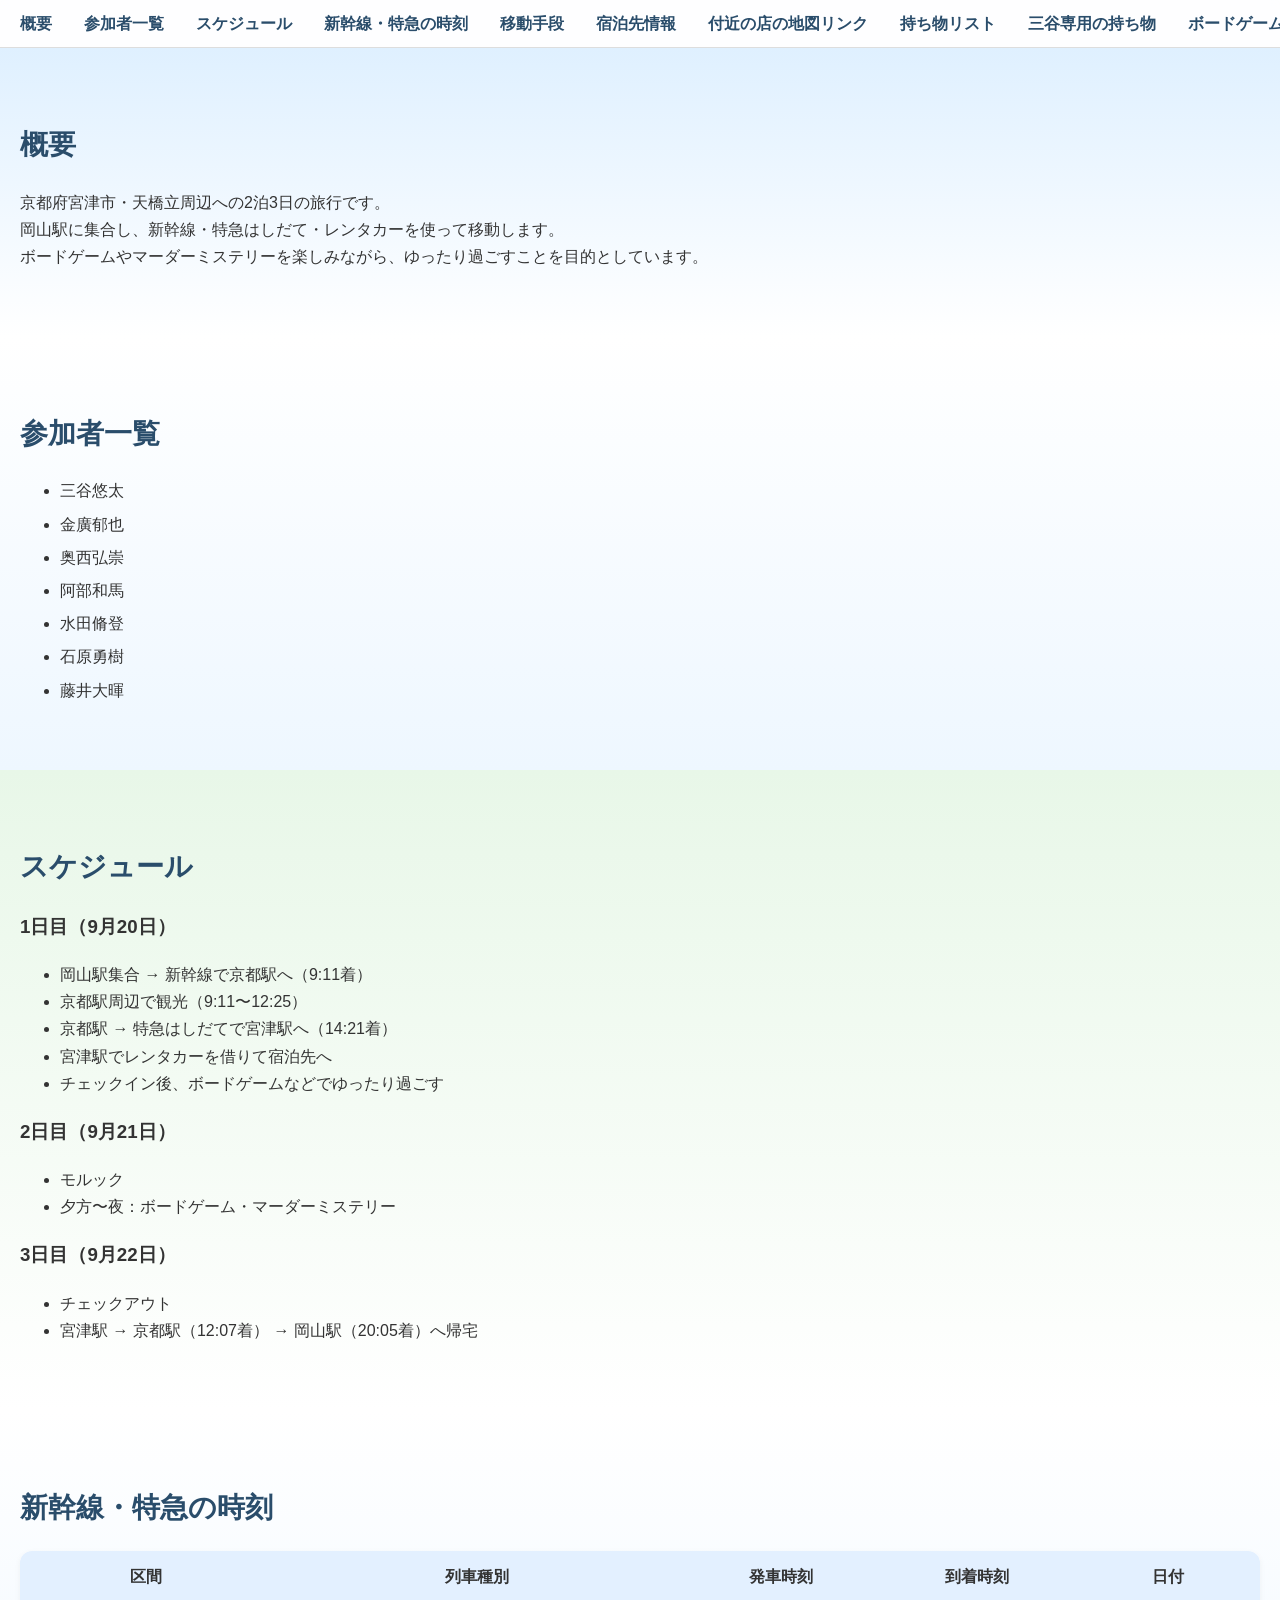
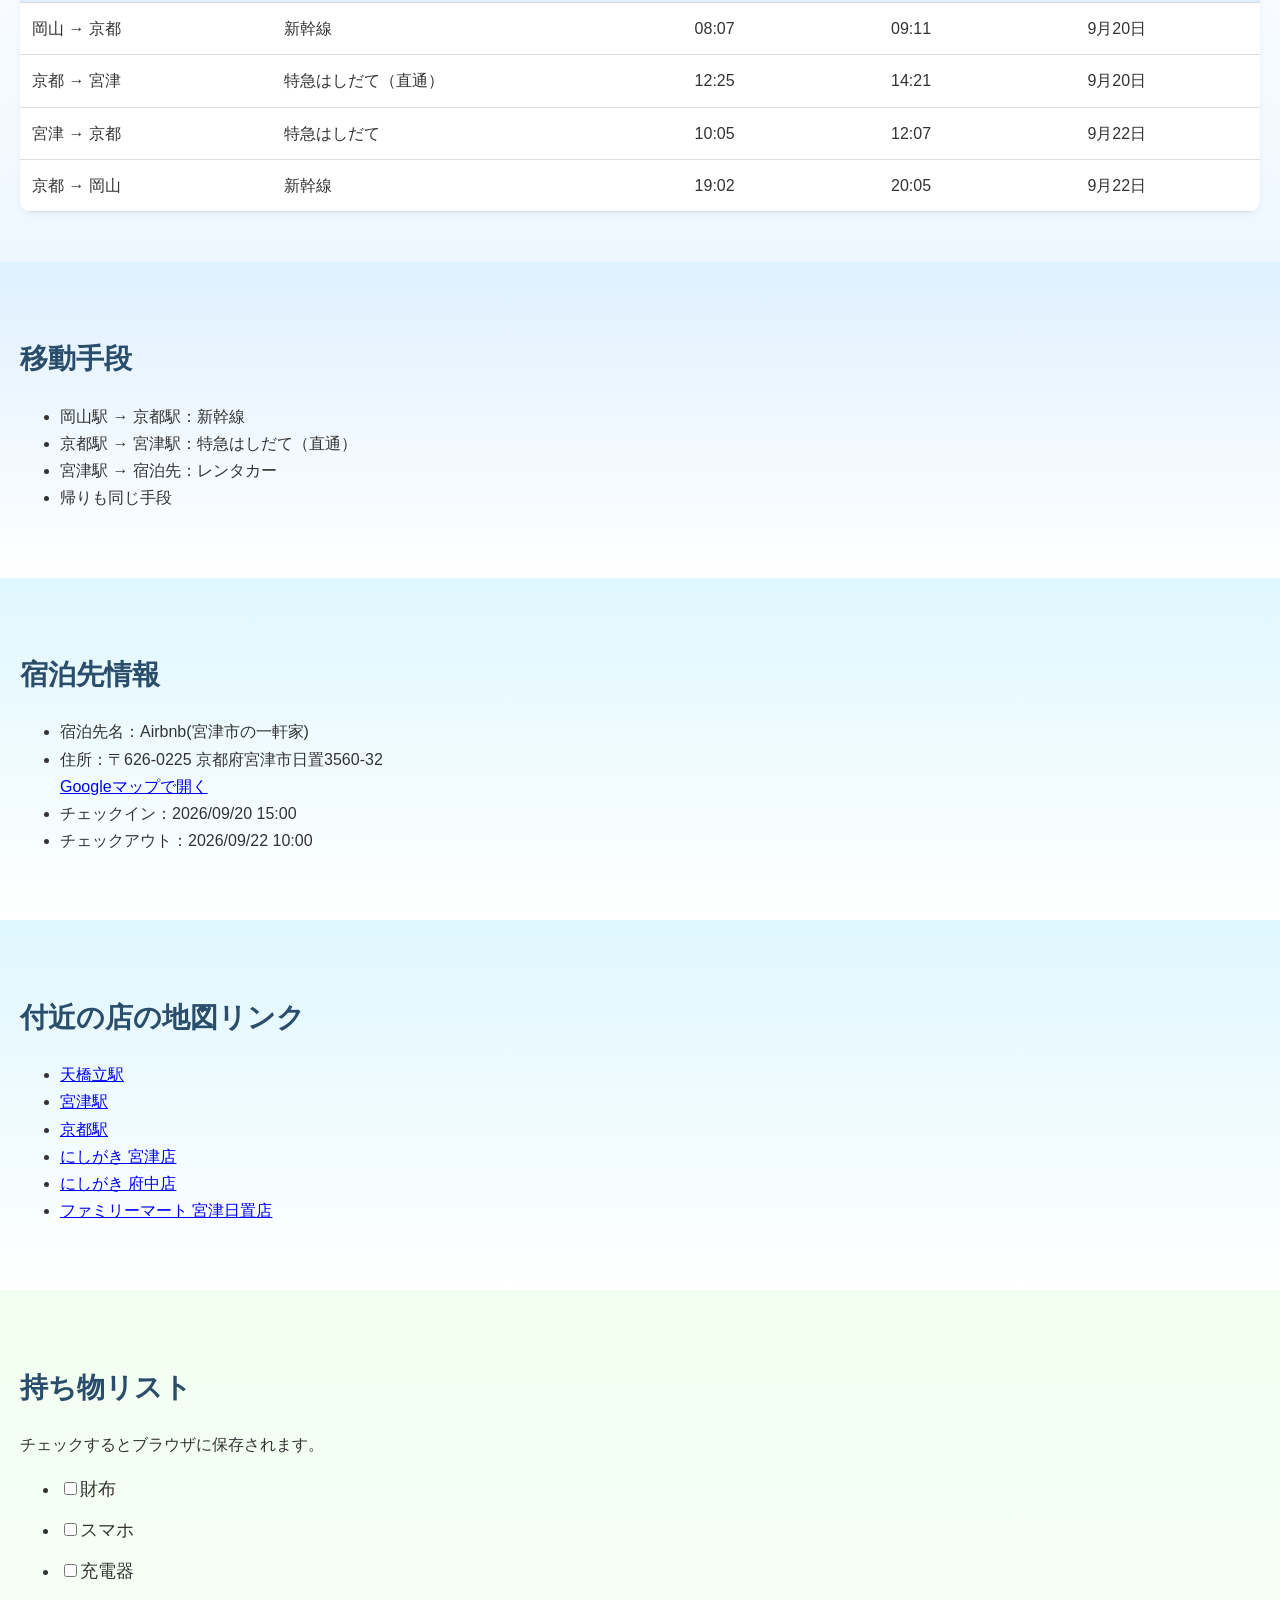
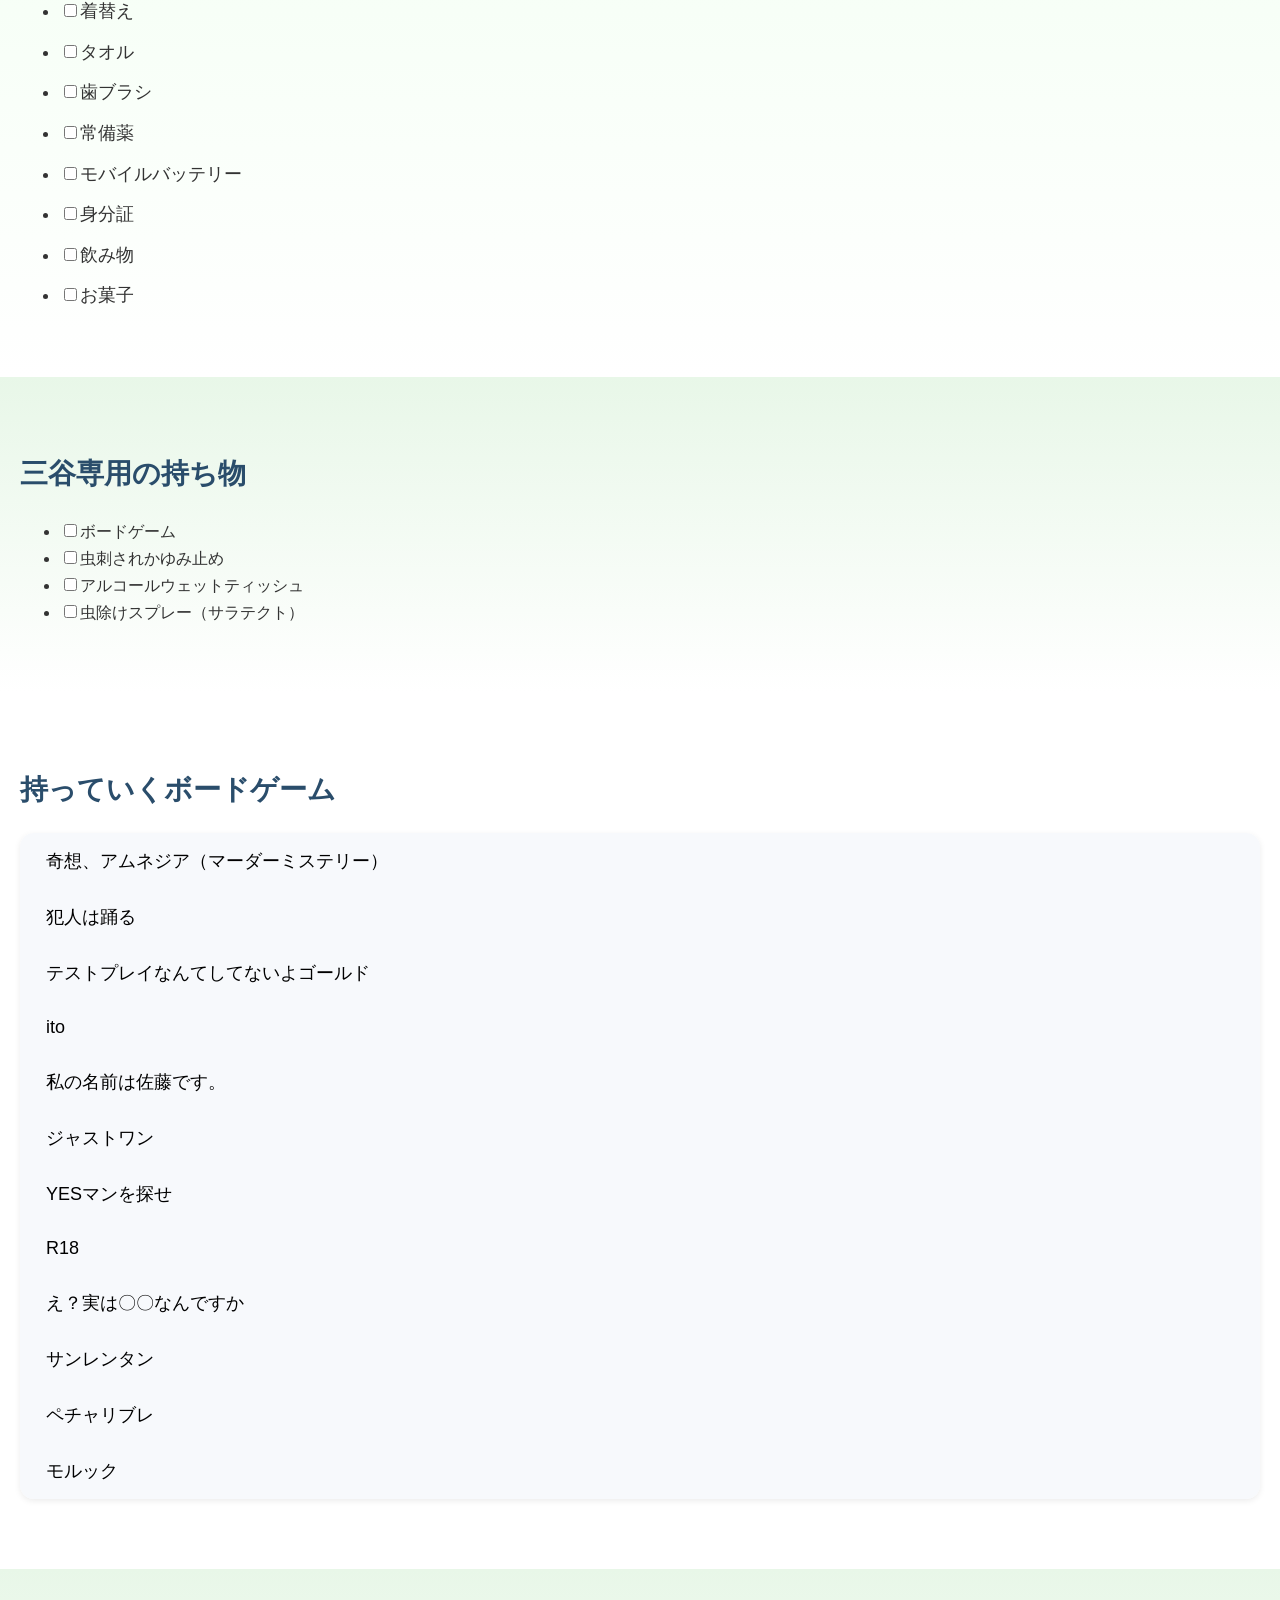
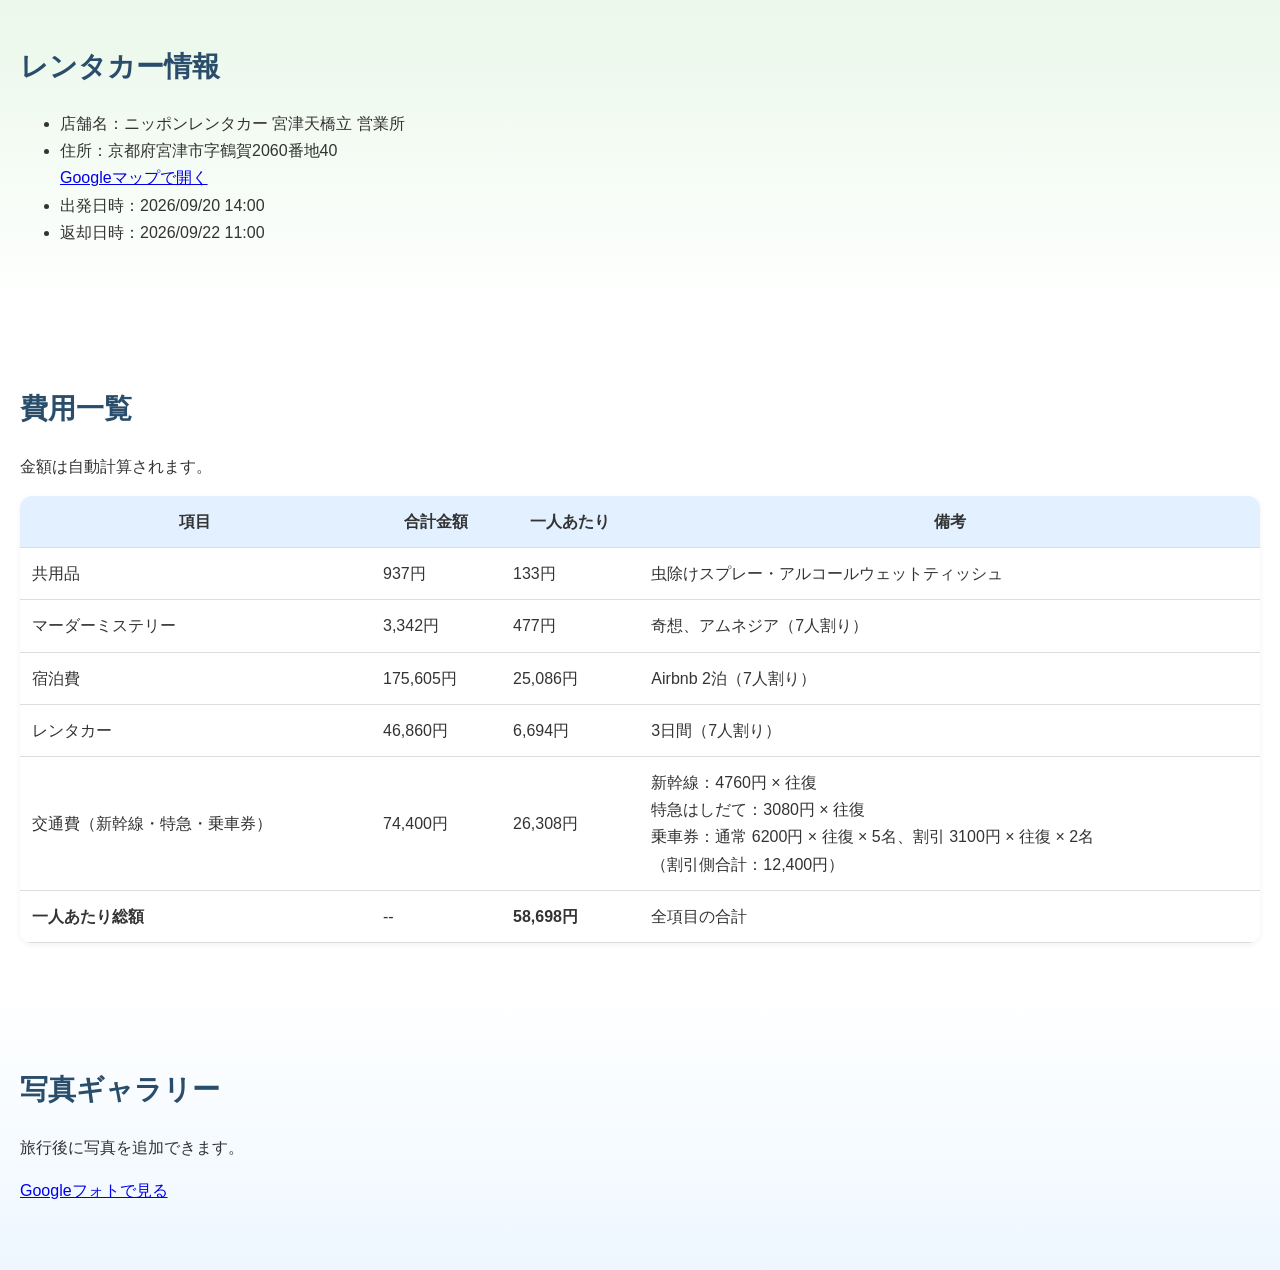
==== site/index.html @ 603a01b6 "更新" ====
<!DOCTYPE html>
<html lang="ja">
<head>
  <meta charset="UTF-8" />
  <meta name="viewport" content="width=device-width, initial-scale=1.0" />
  <title>宮津旅行しおり（2026）</title>
  <link rel="stylesheet" href="style.css" />
</head>

<body>

<!-- ============================
     0. 目次（ナビ）
============================ -->
<nav class="main-nav">
  <ul>
    <li><a href="#overview">概要</a></li>
    <li><a href="#members">参加者一覧</a></li>
    <li><a href="#schedule">スケジュール</a></li>
    <li><a href="#timetable">新幹線・特急の時刻</a></li>
    <li><a href="#transport">移動手段</a></li>
    <li><a href="#stay">宿泊先情報</a></li>
    <li><a href="#maps">付近の店の地図リンク</a></li>
    <li><a href="#packing">持ち物リスト</a></li>
    <li><a href="#mitani-items">三谷専用の持ち物</a></li>
    <li><a href="#games">ボードゲーム一覧</a></li>
    <li><a href="#rentalcar">レンタカー情報</a></li>
    <li><a href="#costs">費用一覧</a></li>
    <li><a href="#gallery">写真ギャラリー</a></li>
  </ul>
</nav>

<!-- ============================
     1. 概要
============================ -->
<section id="overview" class="section section-sky">
  <h2>概要</h2>
  <p>
    京都府宮津市・天橋立周辺への2泊3日の旅行です。<br>
    岡山駅に集合し、新幹線・特急はしだて・レンタカーを使って移動します。<br>
    ボードゲームやマーダーミステリーを楽しみながら、ゆったり過ごすことを目的としています。
  </p>
</section>

<!-- ============================
     2. 参加者一覧
============================ -->
<section id="members" class="section section-clouds">
  <h2>参加者一覧</h2>
  <ul class="members-list">
    <li>三谷悠太</li>
    <li>金廣郁也</li>
    <li>奥西弘崇</li>
    <li>阿部和馬</li>
    <li>水田脩登</li>
    <li>石原勇樹</li>
    <li>藤井大暉</li>
  </ul>
</section>

<!-- ============================
     3. スケジュール
============================ -->
<section id="schedule" class="section section-forest">
  <h2>スケジュール</h2>

  <h3>1日目（9月20日）</h3>
  <ul>
    <li>岡山駅集合 → 新幹線で京都駅へ（9:11着）</li>
    <li>京都駅周辺で観光（9:11〜12:25）</li>
    <li>京都駅 → 特急はしだてで宮津駅へ（14:21着）</li>
    <li>宮津駅でレンタカーを借りて宿泊先へ</li>
    <li>チェックイン後、ボードゲームなどでゆったり過ごす</li>
  </ul>

  <h3>2日目（9月21日）</h3>
  <ul>
    <li>モルック</li>
    <li>夕方〜夜：ボードゲーム・マーダーミステリー</li>
  </ul>

  <h3>3日目（9月22日）</h3>
  <ul>
    <li>チェックアウト</li>
    <li>宮津駅 → 京都駅（12:07着） → 岡山駅（20:05着）へ帰宅</li>
  </ul>
</section>

<!-- ============================
     4. 新幹線・特急の時刻
============================ -->
<section id="timetable" class="section section-clouds">
  <h2>新幹線・特急の時刻</h2>

  <table class="table">
    <thead>
      <tr>
        <th>区間</th>
        <th>列車種別</th>
        <th>発車時刻</th>
        <th>到着時刻</th>
        <th>日付</th>
      </tr>
    </thead>

    <tbody>

      <tr>
        <td>岡山 → 京都</td>
        <td>新幹線</td>
        <td>08:07</td>
        <td>09:11</td>
        <td>9月20日</td>
      </tr>

      <tr>
        <td>京都 → 宮津</td>
        <td>特急はしだて（直通）</td>
        <td>12:25</td>
        <td>14:21</td>
        <td>9月20日</td>
      </tr>

      <tr>
        <td>宮津 → 京都</td>
        <td>特急はしだて</td>
        <td>10:05</td>
        <td>12:07</td>
        <td>9月22日</td>
      </tr>

      <tr>
        <td>京都 → 岡山</td>
        <td>新幹線</td>
        <td>19:02</td>
        <td>20:05</td>
        <td>9月22日</td>
      </tr>

    </tbody>
  </table>
</section>

<!-- ============================
     5. 移動手段
============================ -->
<section id="transport" class="section section-sky">
  <h2>移動手段</h2>
  <ul>
    <li>岡山駅 → 京都駅：新幹線</li>
    <li>京都駅 → 宮津駅：特急はしだて（直通）</li>
    <li>宮津駅 → 宿泊先：レンタカー</li>
    <li>帰りも同じ手段</li>
  </ul>
</section>

<!-- ============================
     6. 宿泊先情報
============================ -->
<section id="stay" class="section section-sea">
  <h2>宿泊先情報</h2>
  <ul>
    <li>宿泊先名：Airbnb(宮津市の一軒家)</li>
    <li>
      住所：〒626-0225 京都府宮津市日置3560-32<br>
      <a href="https://www.google.com/maps/place/〒626-0225+京都府宮津市日置3560−32" target="_blank">
        Googleマップで開く
      </a>
    </li>
    <li>チェックイン：2026/09/20 15:00</li>
    <li>チェックアウト：2026/09/22 10:00</li>
  </ul>
</section>

<!-- ============================
     7. 付近の店の地図リンク
============================ -->
<section id="maps" class="section section-sea">
  <h2>付近の店の地図リンク</h2>
  <ul>
    <li><a href="https://www.google.com/maps/place/天橋立駅" target="_blank">天橋立駅</a></li>
    <li><a href="https://www.google.com/maps/place/宮津駅" target="_blank">宮津駅</a></li>
    <li><a href="https://www.google.com/maps/place/京都駅" target="_blank">京都駅</a></li>

    <li><a href="https://www.google.com/maps/place/にしがき+宮津店" target="_blank">にしがき 宮津店</a></li>
    <li><a href="https://www.google.com/maps/place/にしがき+府中店" target="_blank">にしがき 府中店</a></li>

    <li><a href="https://www.google.com/maps/place/ファミリーマート+宮津日置店" target="_blank">ファミリーマート 宮津日置店</a></li>
  </ul>
</section>

<!-- ============================
     8. 持ち物リスト（共通）
============================ -->
<section id="packing" class="section section-trees">
  <h2>持ち物リスト</h2>
  <p>チェックするとブラウザに保存されます。</p>
  <ul id="packing-list" class="packing-list"></ul>
</section>

<!-- ============================
     9. 三谷専用の持ち物
============================ -->
<section id="mitani-items" class="section section-forest">
  <h2>三谷専用の持ち物</h2>
  <ul id="mitani-list"></ul>
</section>

<!-- ============================
     10. ボードゲーム一覧（アコーディオン）
============================ -->
<section id="games" class="section section-white">
  <h2>持っていくボードゲーム</h2>

  <div class="accordion">

    <div class="accordion-item">
      <button class="accordion-header">奇想、アムネジア（マーダーミステリー）</button>
      <div class="accordion-content">
        <p>
          山奥の別荘「魔術館」で起きた爆発事件。<br>
          名マジシャンたちが秘密を抱えたまま真相に挑む重量級マーダーミステリー。
        </p>
      </div>
    </div>

    <div class="accordion-item">
      <button class="accordion-header">犯人は踊る</button>
      <div class="accordion-content">
        <p>軽量で盛り上がる推理系カードゲーム。</p>
      </div>
    </div>

    <div class="accordion-item">
      <button class="accordion-header">テストプレイなんてしてないよゴールド</button>
      <div class="accordion-content">
        <p>理不尽と爆笑がテーマの超カオス系カードゲーム。</p>
      </div>
    </div>

    <div class="accordion-item">
      <button class="accordion-header">ito</button>
      <div class="accordion-content">
        <p>価値観で数字を並べる協力ゲーム。</p>
      </div>
    </div>

    <div class="accordion-item">
      <button class="accordion-header">私の名前は佐藤です。</button>
      <div class="accordion-content">
        <p>名前を使った心理戦が楽しいゲーム。</p>
      </div>
    </div>

    <div class="accordion-item">
      <button class="accordion-header">ジャストワン</button>
      <div class="accordion-content">
        <p>1語ヒントで答えを導く協力ゲーム。</p>
      </div>
    </div>

    <div class="accordion-item">
      <button class="accordion-header">YESマンを探せ</button>
      <div class="accordion-content">
        <p>YESしか言えない人を推理するゲーム。</p>
      </div>
    </div>

    <div class="accordion-item">
      <button class="accordion-header">R18</button>
      <div class="accordion-content">
        <p>大人向けのワード系ゲーム。</p>
      </div>
    </div>

    <div class="accordion-item">
      <button class="accordion-header">え？実は〇〇なんですか</button>
      <div class="accordion-content">
        <p>暴露系の質問ゲーム。</p>
      </div>
    </div>

    <div class="accordion-item">
      <button class="accordion-header">サンレンタン</button>
      <div class="accordion-content">
        <p>競馬風の数字推理ゲーム。</p>
      </div>
    </div>

    <div class="accordion-item">
      <button class="accordion-header">ペチャリブレ</button>
      <div class="accordion-content">
        <p>語彙力で戦うお題系ゲーム。</p>
      </div>
    </div>

    <div class="accordion-item">
      <button class="accordion-header">モルック</button>
      <div class="accordion-content">
        <p>屋外で遊べるフィンランド発のスポーツ系ゲーム。</p>
      </div>
    </div>

  </div>
</section>

<!-- ============================
     11. レンタカー情報
============================ -->
<section id="rentalcar" class="section section-forest">
  <h2>レンタカー情報</h2>
  <ul>
    <li>店舗名：ニッポンレンタカー 宮津天橋立 営業所</li>
    <li>
      住所：京都府宮津市字鶴賀2060番地40<br>
      <a href="https://www.google.com/maps/place/ニッポンレンタカー+宮津天橋立+営業所" target="_blank">
        Googleマップで開く
      </a>
    </li>
    <li>出発日時：2026/09/20 14:00</li>
    <li>返却日時：2026/09/22 11:00</li>
  </ul>
</section>

<!-- ============================
     12. 費用一覧（script.jsで自動計算）
============================ -->
<section id="costs" class="section section-white">
  <h2>費用一覧</h2>
  <p>金額は自動計算されます。</p>

  <table class="table">
    <thead>
      <tr>
        <th>項目</th>
        <th>合計金額</th>
        <th>一人あたり</th>
        <th>備考</th>
      </tr>
    </thead>

    <tbody>

      <tr>
        <td>共用品</td>
        <td id="common-total"></td>
        <td id="common-per"></td>
        <td>虫除けスプレー・アルコールウェットティッシュ</td>
      </tr>

      <tr>
        <td>マーダーミステリー</td>
        <td id="murder-total"></td>
        <td id="murder-per"></td>
        <td>奇想、アムネジア（7人割り）</td>
      </tr>

      <tr>
        <td>宿泊費</td>
        <td>175,605円</td>
        <td>25,086円</td>
        <td>Airbnb 2泊（7人割り）</td>
      </tr>

      <tr>
        <td>レンタカー</td>
        <td>46,860円</td>
        <td>6,694円</td>
        <td>3日間（7人割り）</td>
      </tr>

      <tr>
        <td>交通費（新幹線・特急・乗車券）</td>
        <td id="fare-total"></td>
        <td id="transport-per"></td>
        <td>
          新幹線：4760円 × 往復<br>
          特急はしだて：3080円 × 往復<br>
          乗車券：通常 6200円 × 往復 × 5名、割引 3100円 × 往復 × 2名<br>
          （割引側合計：12,400円）
        </td>
      </tr>

      <tr>
        <td><strong>一人あたり総額</strong></td>
        <td>--</td>
        <td><strong id="total-per"></strong></td>
        <td>全項目の合計</td>
      </tr>

    </tbody>
  </table>
</section>

<!-- ============================
     13. 写真ギャラリー（Googleフォト）
============================ -->
<section id="gallery" class="section section-clouds">
  <h2>写真ギャラリー</h2>
  <p>旅行後に写真を追加できます。</p>
  <p>
    <a href="https://photos.google.com" target="_blank">Googleフォトで見る</a>
  </p>
</section>

<script src="script.js"></script>
</body>
</html>
---- site/style.css ----
/* ============================
   全体の基本設定
============================ */

body {
  margin: 0;
  padding: 0;
  font-family: "Noto Sans JP", sans-serif;
  background: #f7f9fc;
  color: #333;
  line-height: 1.7;
}

/* ============================
   セクション共通
============================ */

.section {
  padding: 50px 20px;
  margin: 0;
  position: relative;
  overflow: hidden;

  transform: translateY(20px);
  transition: transform 0.8s ease, opacity 0.8s ease;
  opacity: 0;
}

.section.fade-in {
  transform: translateY(0);
  opacity: 1;
}

/* ============================
   タイトル
============================ */

h2 {
  font-size: 28px;
  margin-bottom: 20px;
  color: #2a4d6b;
}

/* ============================
   ヒーロー
============================ */

.hero {
  height: 300px;
  background: linear-gradient(#cfe8ff, #ffffff);
  display: flex;
  align-items: center;
  justify-content: center;
}

.hero-overlay {
  background: rgba(255,255,255,.6);
  padding: 20px 30px;
  border-radius: 16px;
  backdrop-filter: blur(6px);
  text-align: center;
}

/* ============================
   ナビ
============================ */

.main-nav {
  background: #ffffffcc;
  backdrop-filter: blur(4px);
  position: sticky;
  top: 0;
  z-index: 100;
  border-bottom: 1px solid #ddd;
}

.main-nav ul {
  list-style: none;
  display: flex;
  flex-wrap: nowrap;
  overflow-x: auto;
  white-space: nowrap;
  gap: 12px;
  padding: 10px;
  margin: 0;
}

.main-nav a {
  text-decoration: none;
  color: #2a4d6b;
  font-weight: bold;
  padding: 6px 10px;
  border-radius: 6px;
}

.main-nav a:hover {
  background: #e3f0ff;
}

/* ============================
   セクション背景
============================ */

.section-sky {
  background: linear-gradient(#dff0ff,#ffffff);
}

.section-clouds {
  background: linear-gradient(#ffffff,#eef7ff);
}

.section-forest {
  background: linear-gradient(#e8f7e8,#ffffff);
}

.section-trees {
  background: linear-gradient(#f0fff0,#ffffff);
}

.section-sea {
  background: linear-gradient(#dff7ff,#ffffff);
}

.section-white {
  background: #ffffff;
}

/* ============================
   テーブル
============================ */

.table {
  width: 100%;
  border-collapse: collapse;
  background: #fff;
  border-radius: 12px;
  overflow: hidden;
  box-shadow: 0 2px 6px rgba(0,0,0,.05);
}

.table th,
.table td {
  padding: 12px;
  border-bottom: 1px solid #ddd;
}

.table th {
  background: #e3f0ff;
}

/* ============================
   参加者
============================ */

.members-list li {
  margin-bottom: 6px;
}

/* ============================
   持ち物
============================ */

.packing-list li {
  margin-bottom: 10px;
  font-size: 18px;
}

/* ============================
   アコーディオン
============================ */

.accordion {
  margin: 20px 0;
  border-radius: 14px;
  background: #ffffff;
  box-shadow: 0 2px 6px rgba(0,0,0,.08);
  overflow: hidden;
}

.accordion-header {
  width: 100%;
  text-align: left;
  padding: 16px 20px;
  font-size: 18px;
  background: #f7f9fc;
  border: none;
  cursor: pointer;
  transition: background .3s, border-left .3s;
  border-left: 6px solid transparent;
}

.accordion-header:hover {
  background: #eef4ff;
}

.accordion-header.active {
  background: #eaf3ff;
  border-left: 6px solid #6aa6ff;
}

.accordion-content {
  max-height: 0;
  overflow: hidden;
  padding: 0 20px;
  background: #ffffff;
  opacity: 0;

  transition:
    max-height .4s ease,
    padding .3s ease,
    opacity .3s ease;
}

.accordion-content.open {
  max-height: 1000px;
  padding: 20px;
  opacity: 1;
}
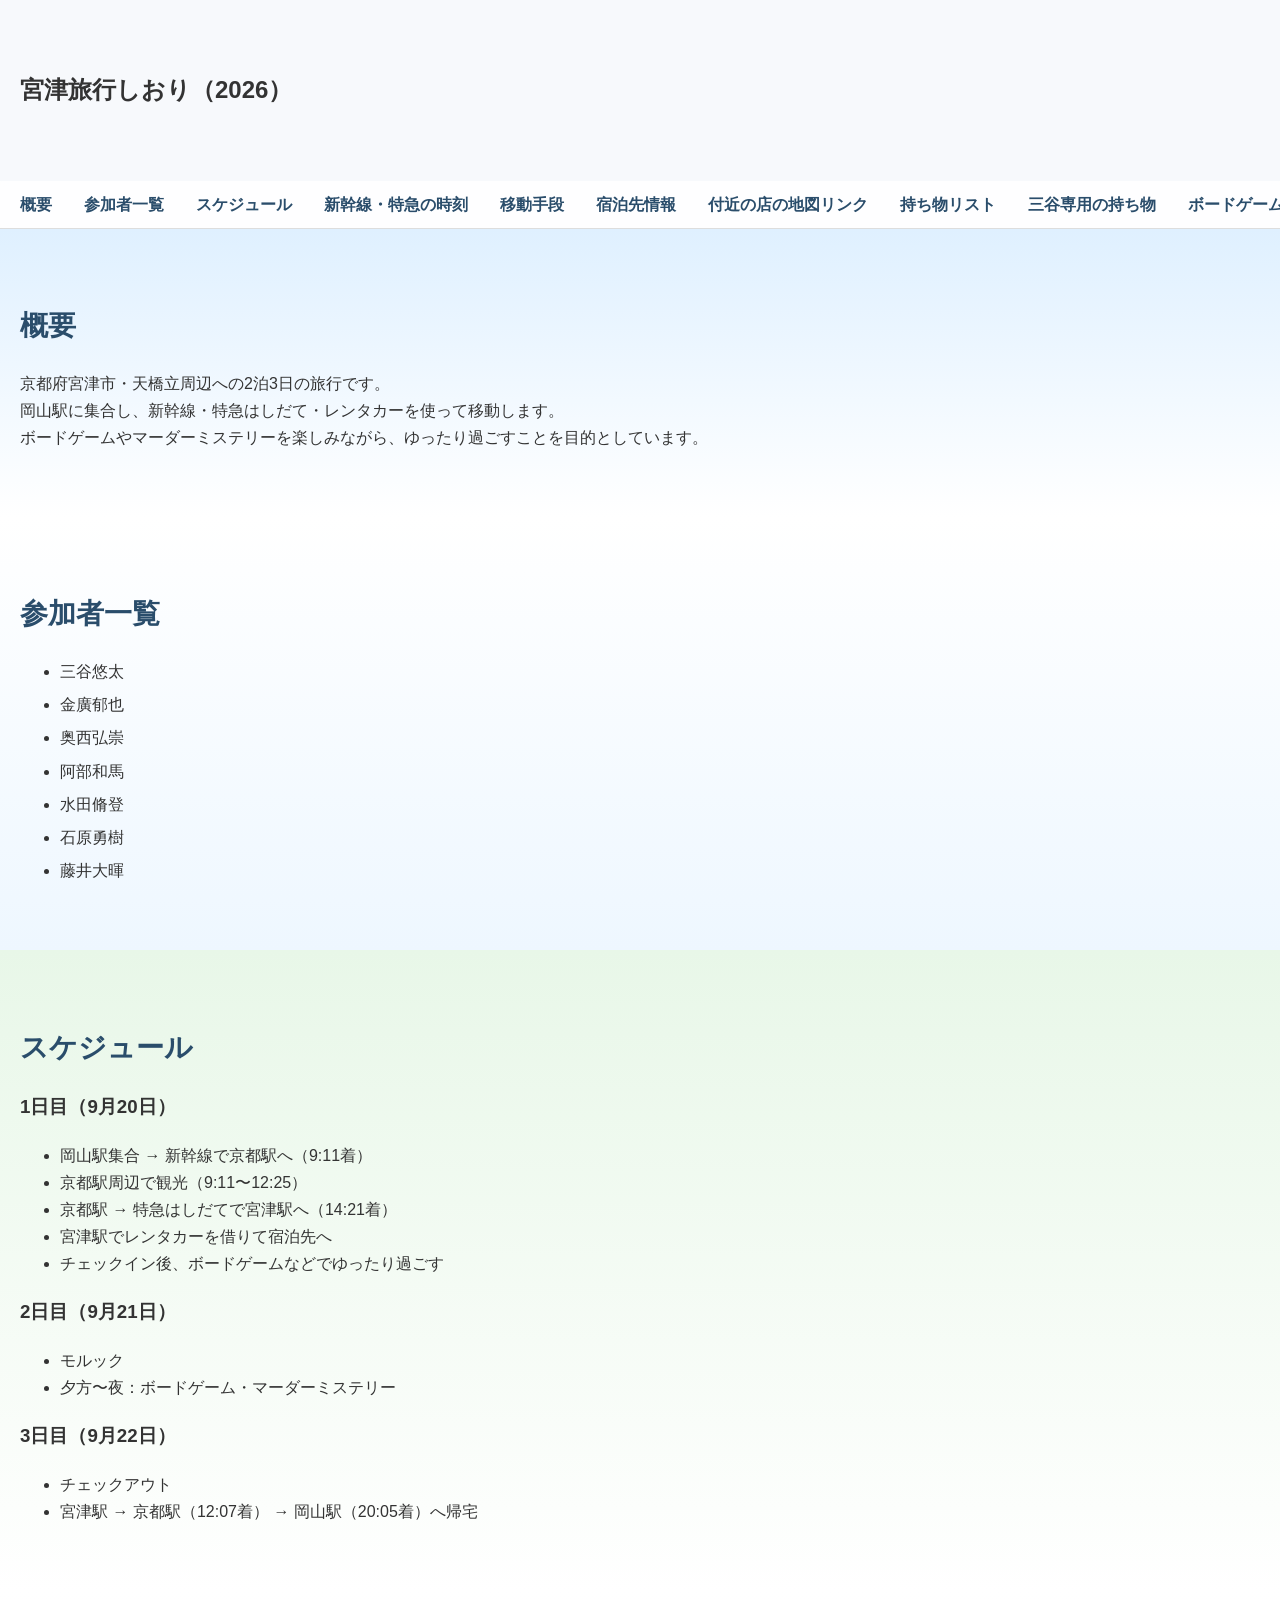
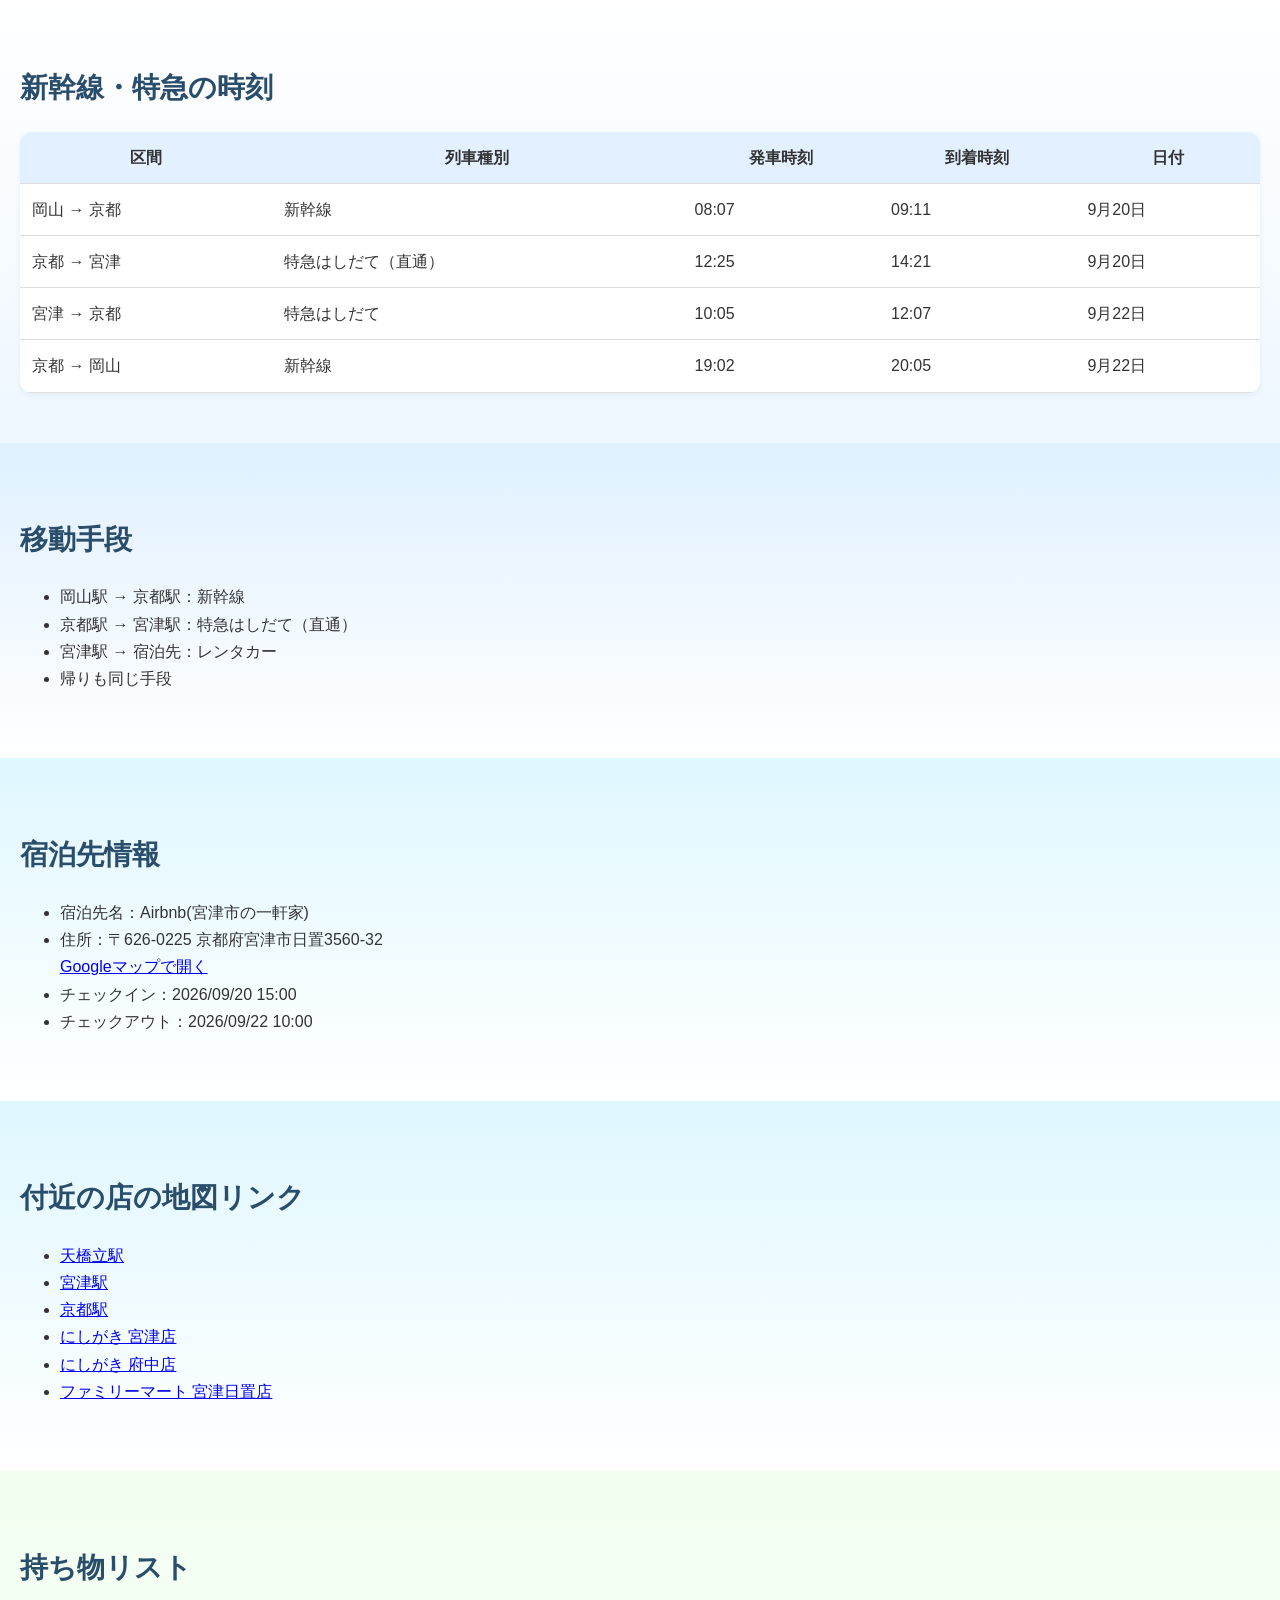
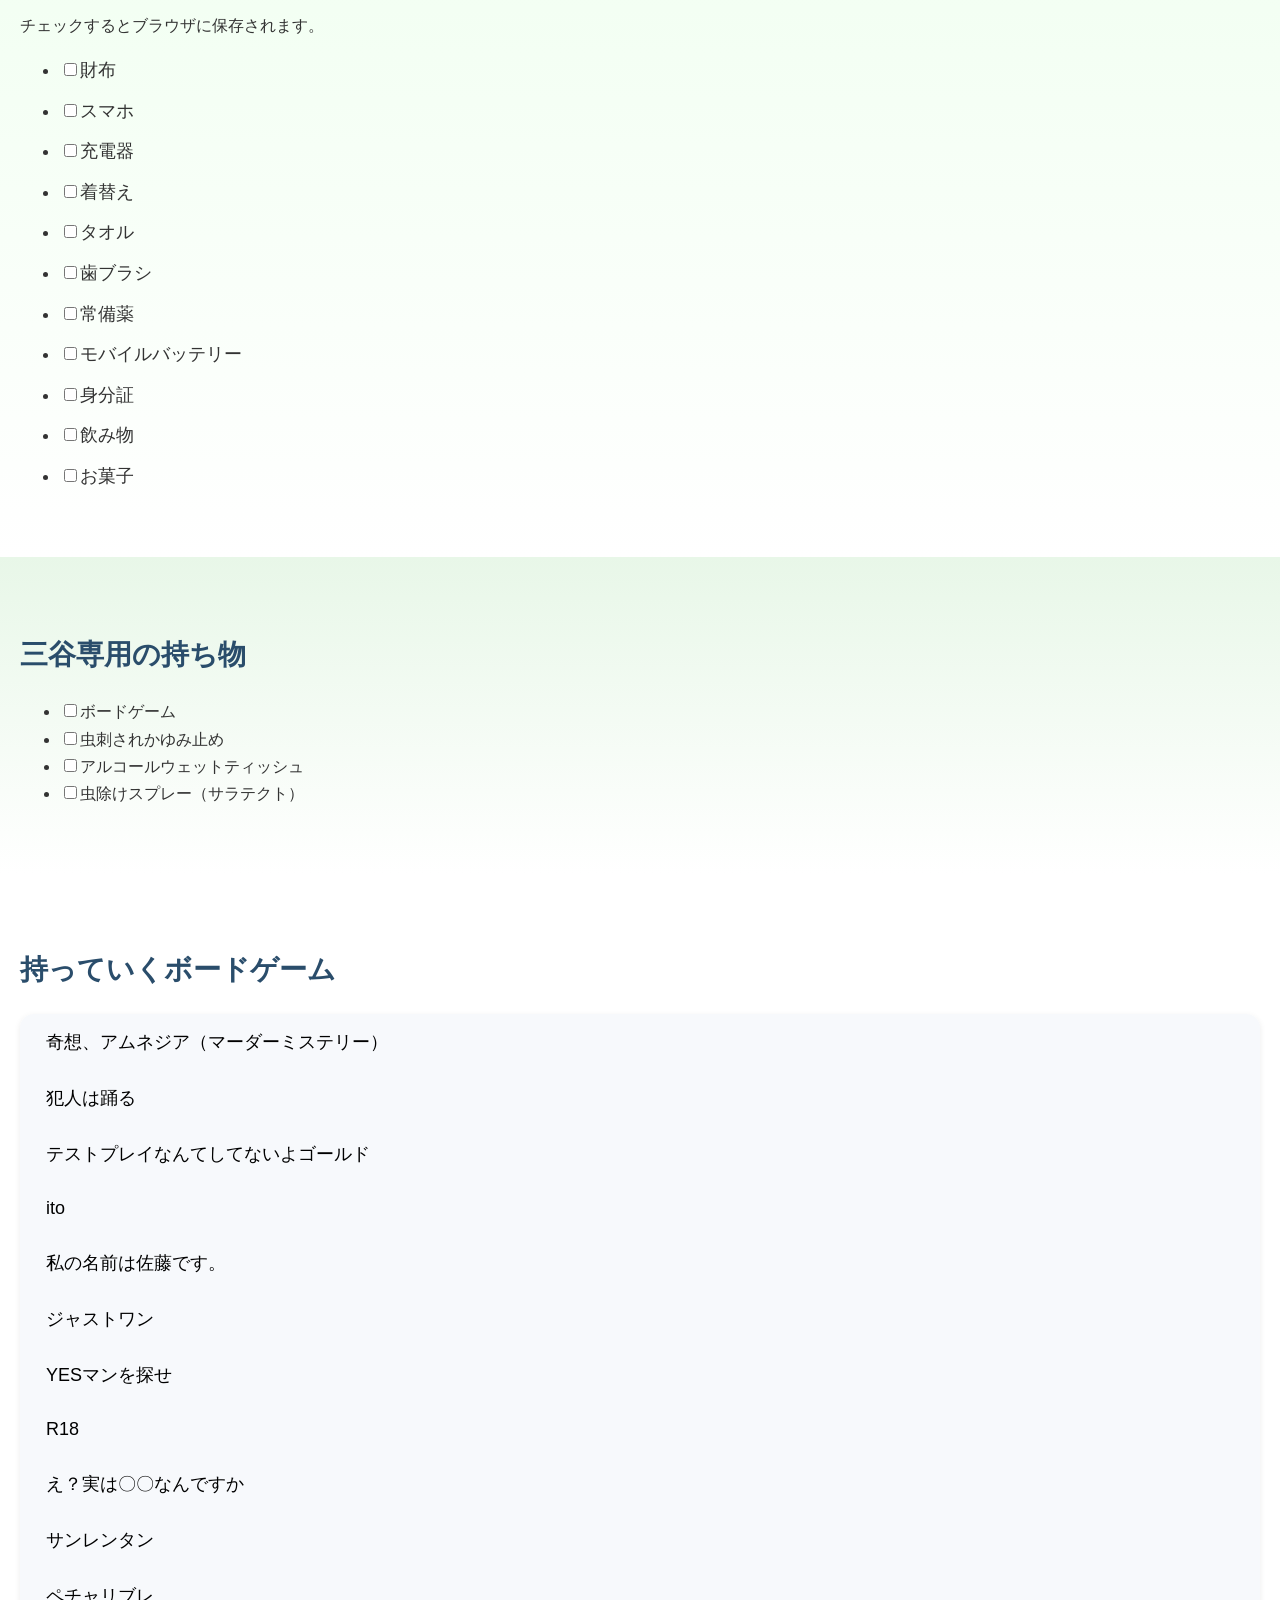
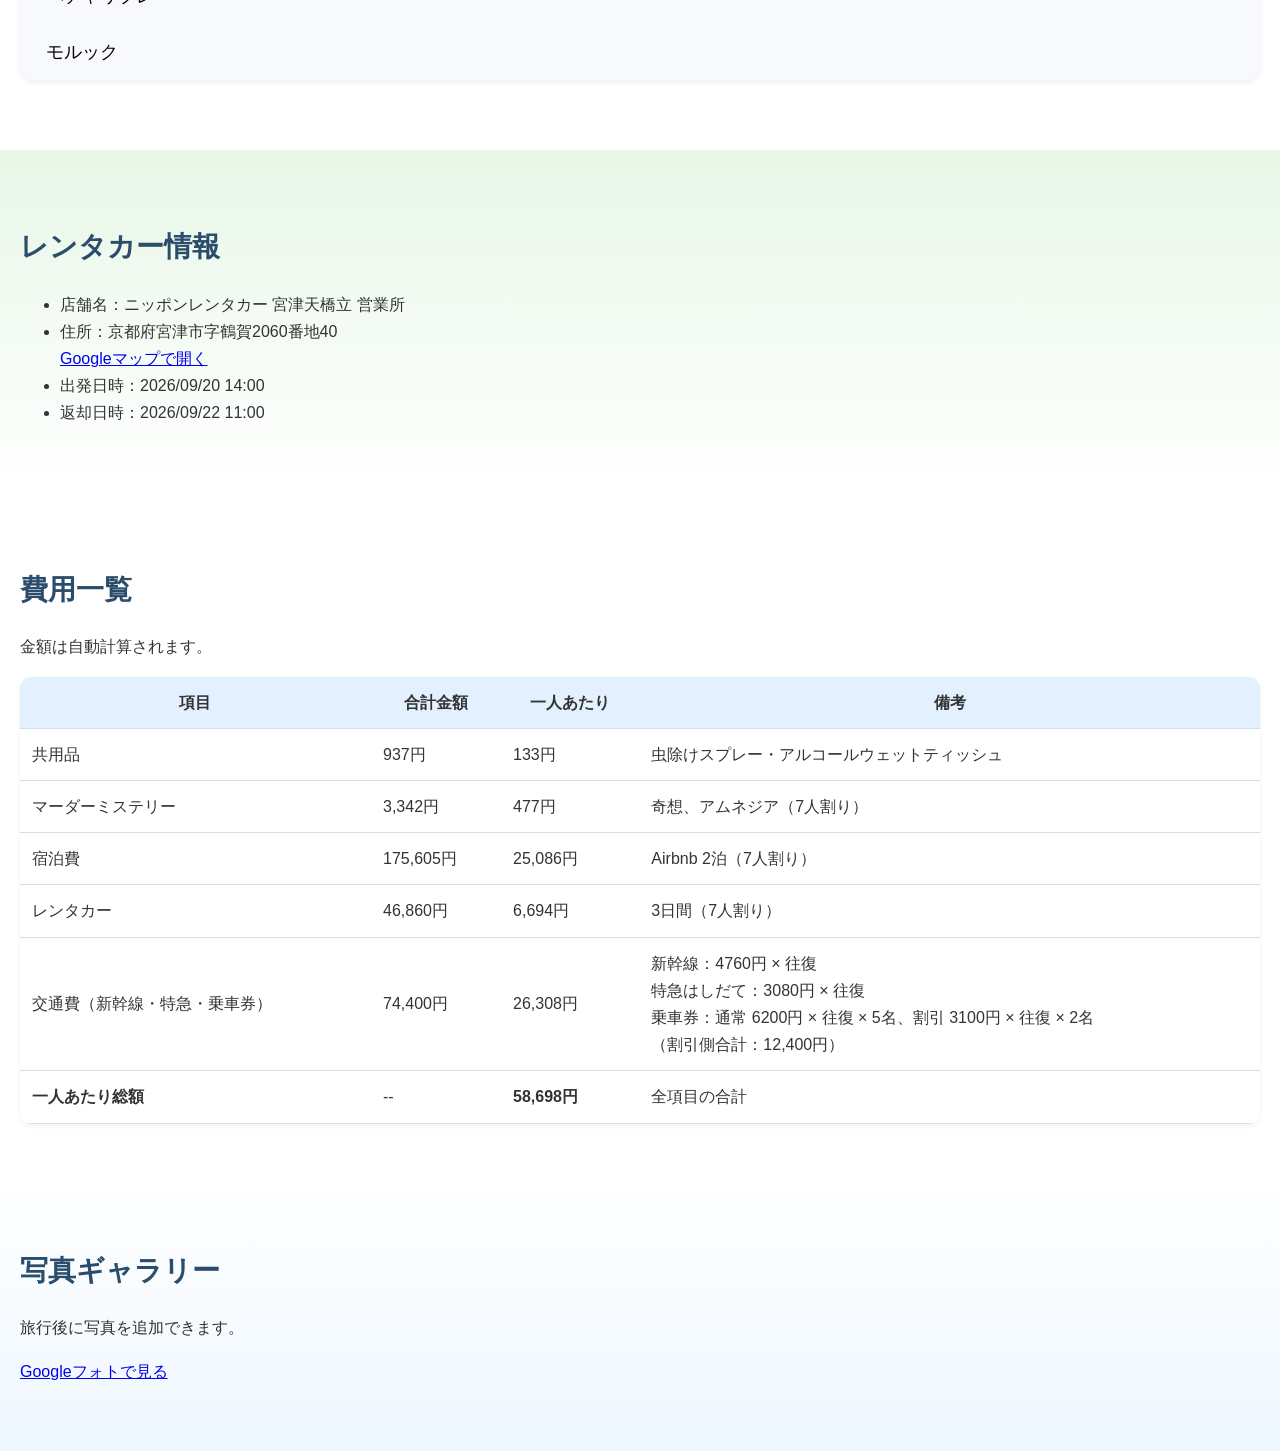
==== commit 877c490f: "更新" ====
--- a/site/index.html
+++ b/site/index.html
@@ -8,6 +8,9 @@
 </head>
 
 <body>
+<section id="title" class="section section-title">
+  <h1>宮津旅行しおり（2026）</h1>
+</section>
 
 <!-- ============================
      0. 目次（ナビ）
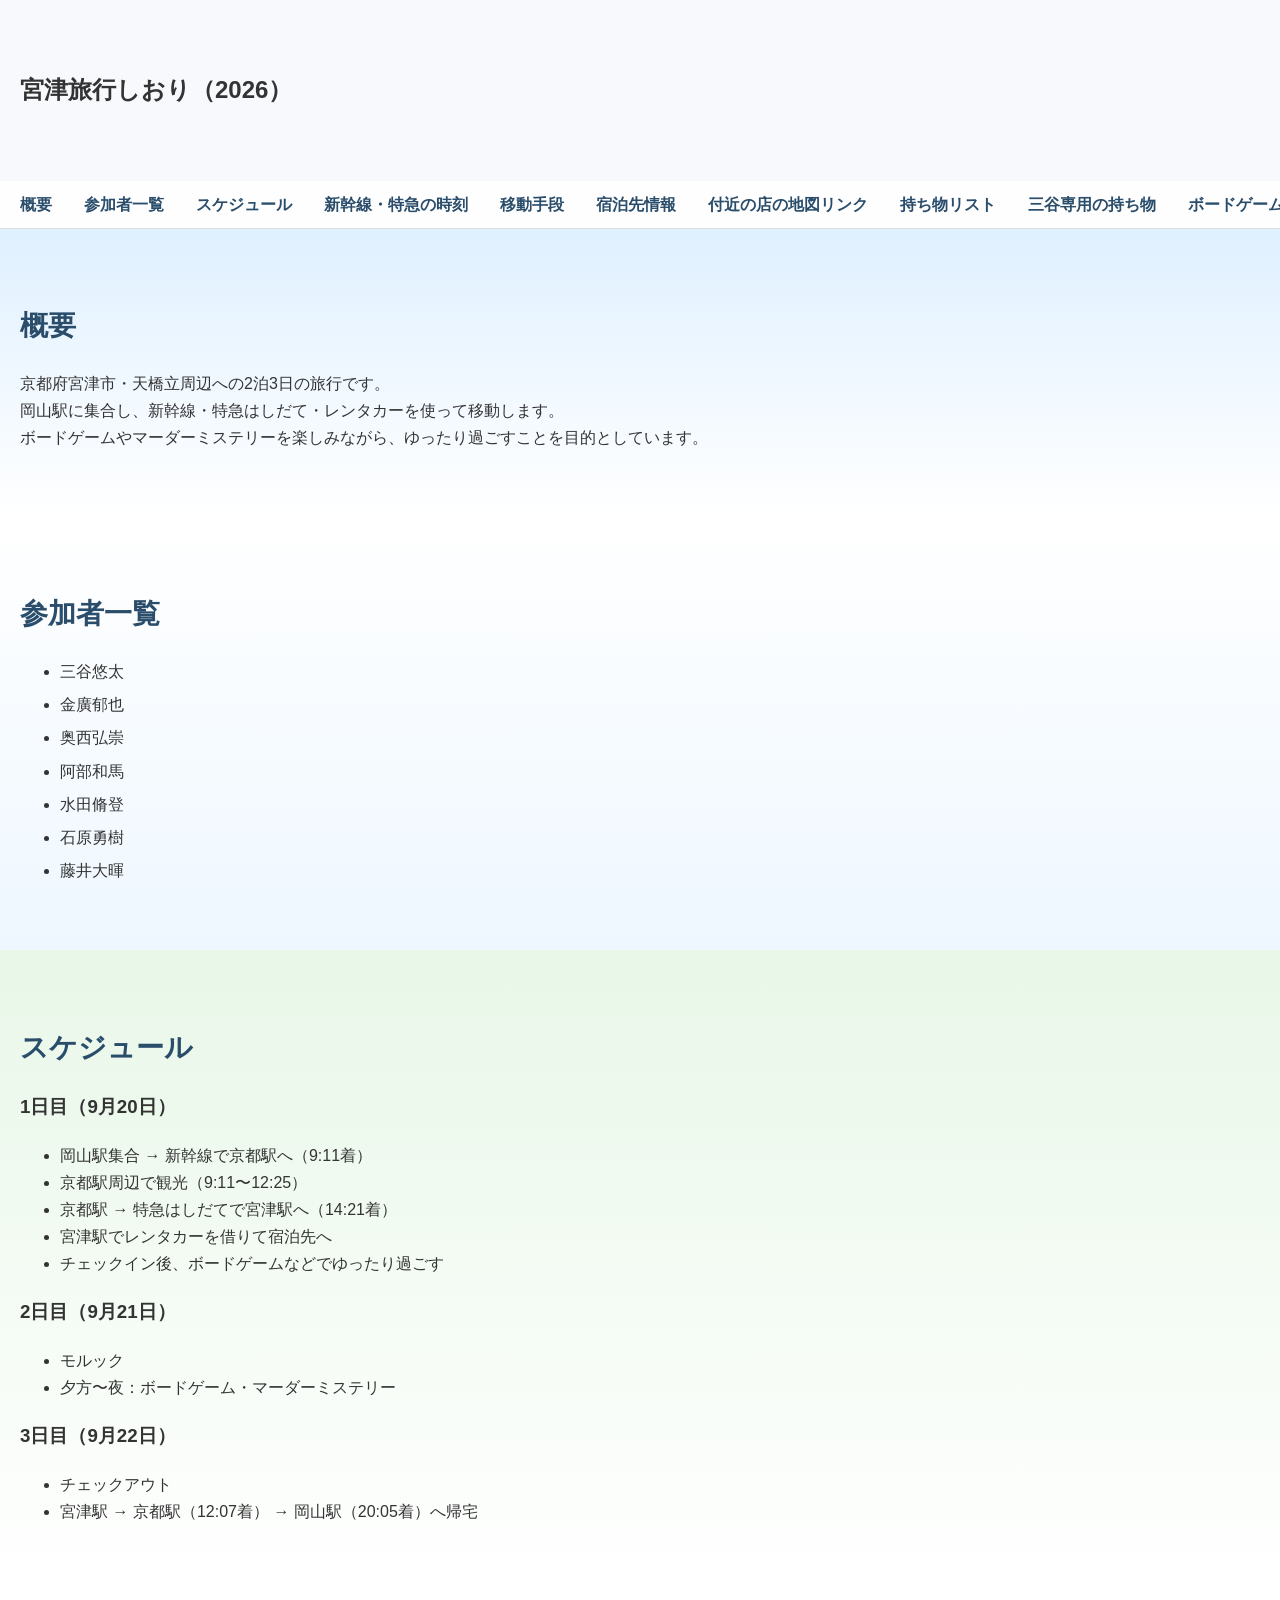
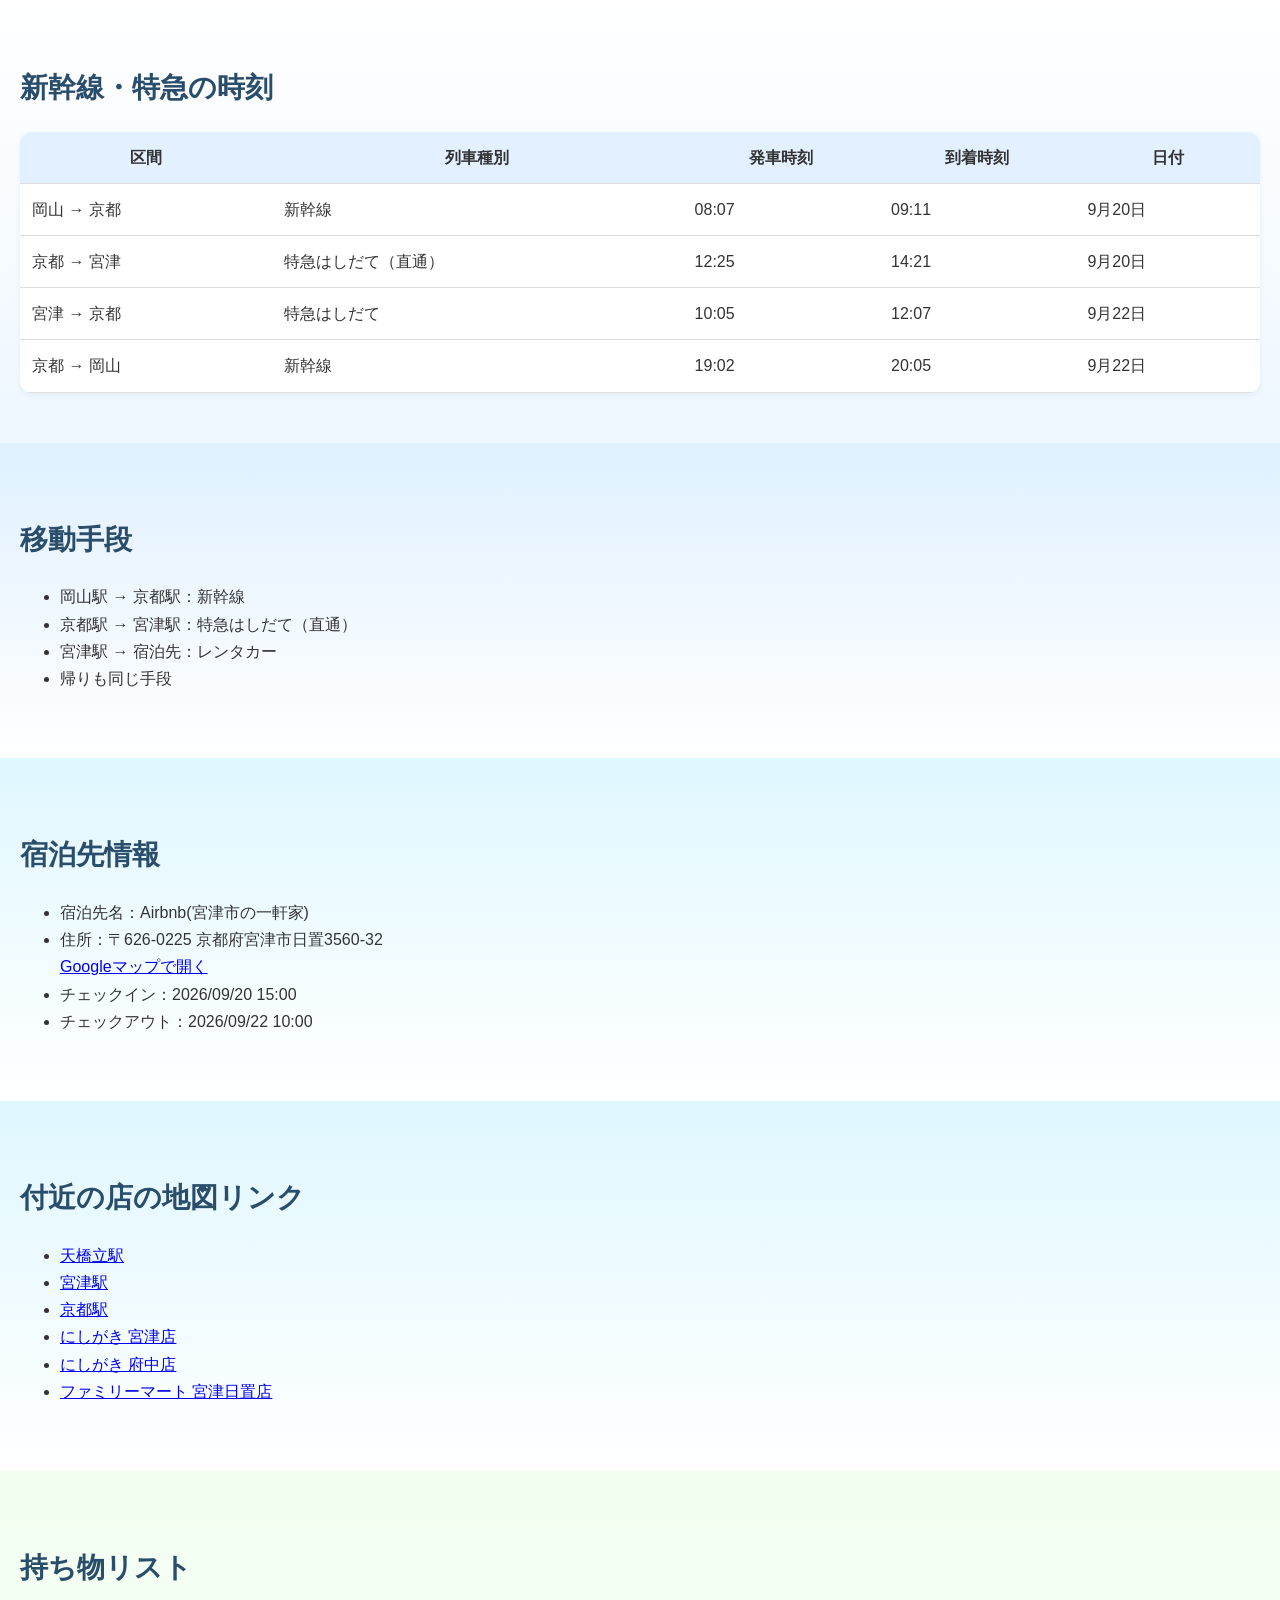
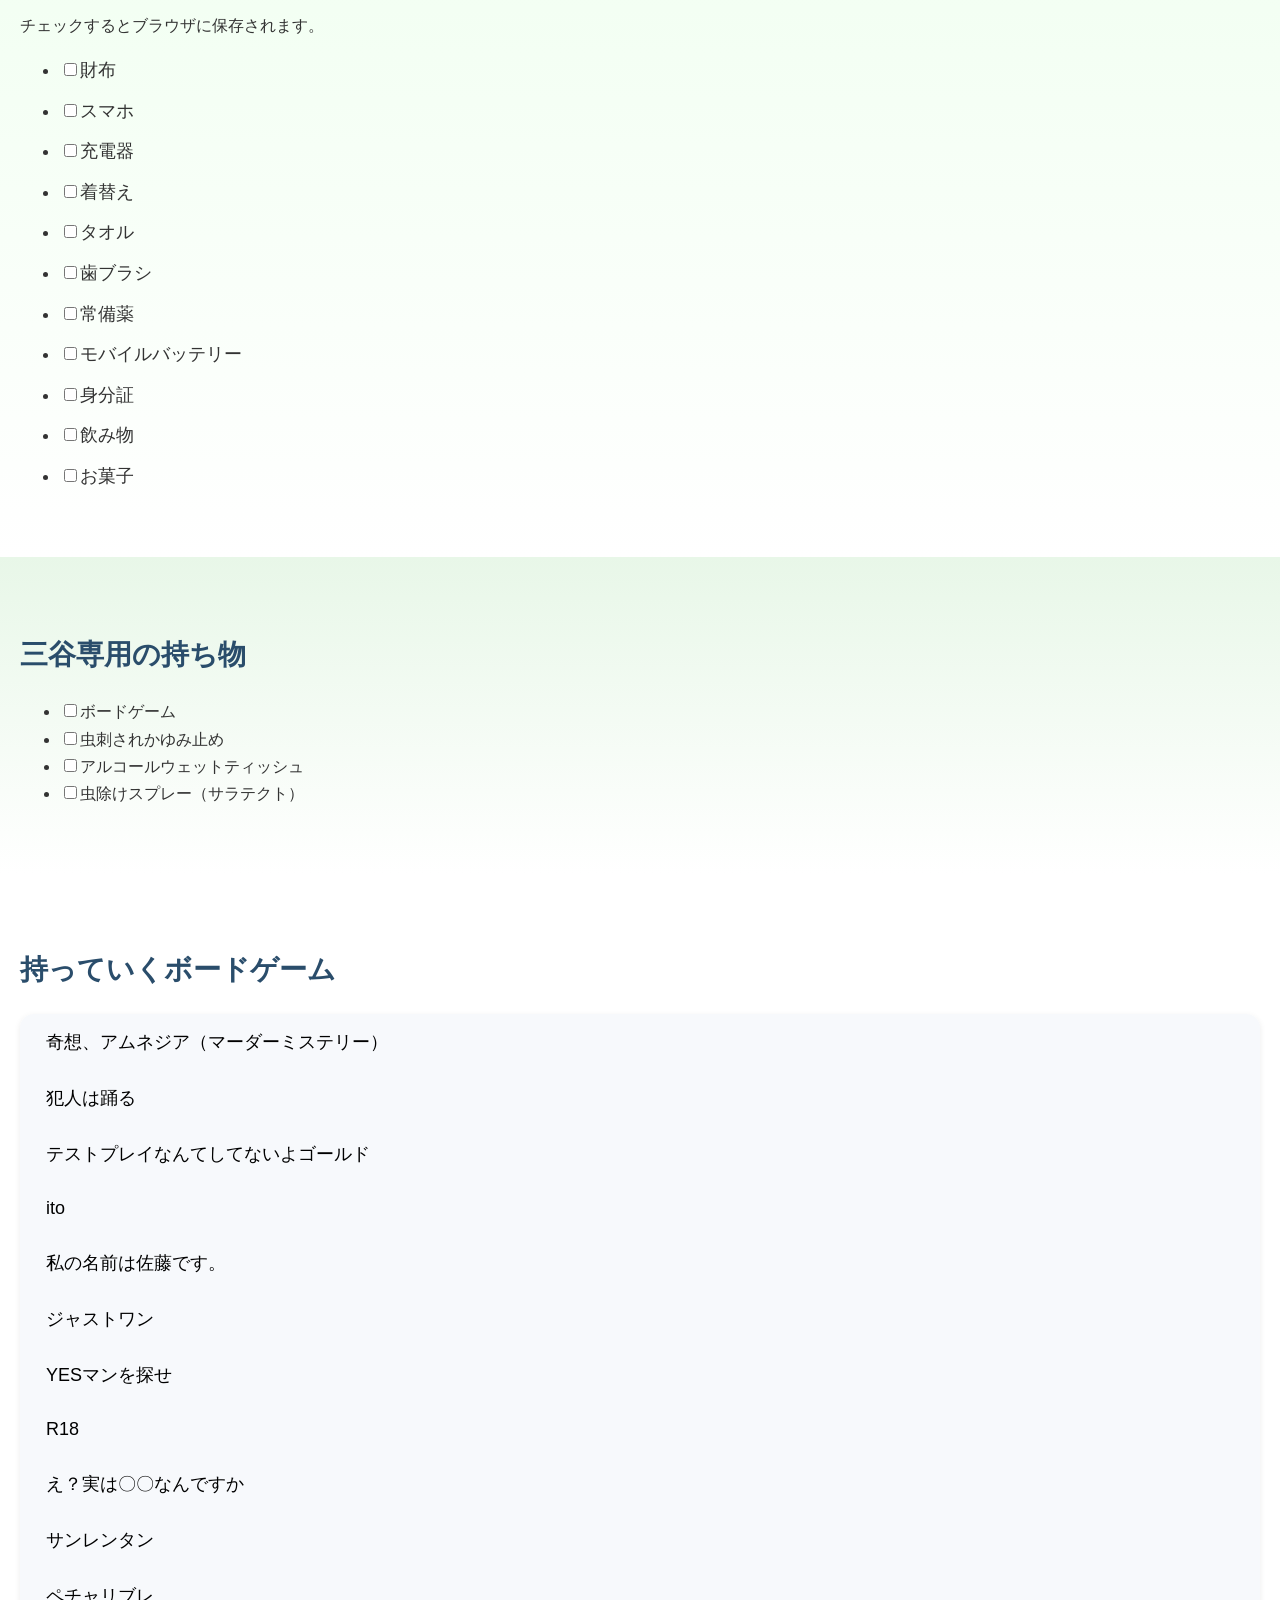
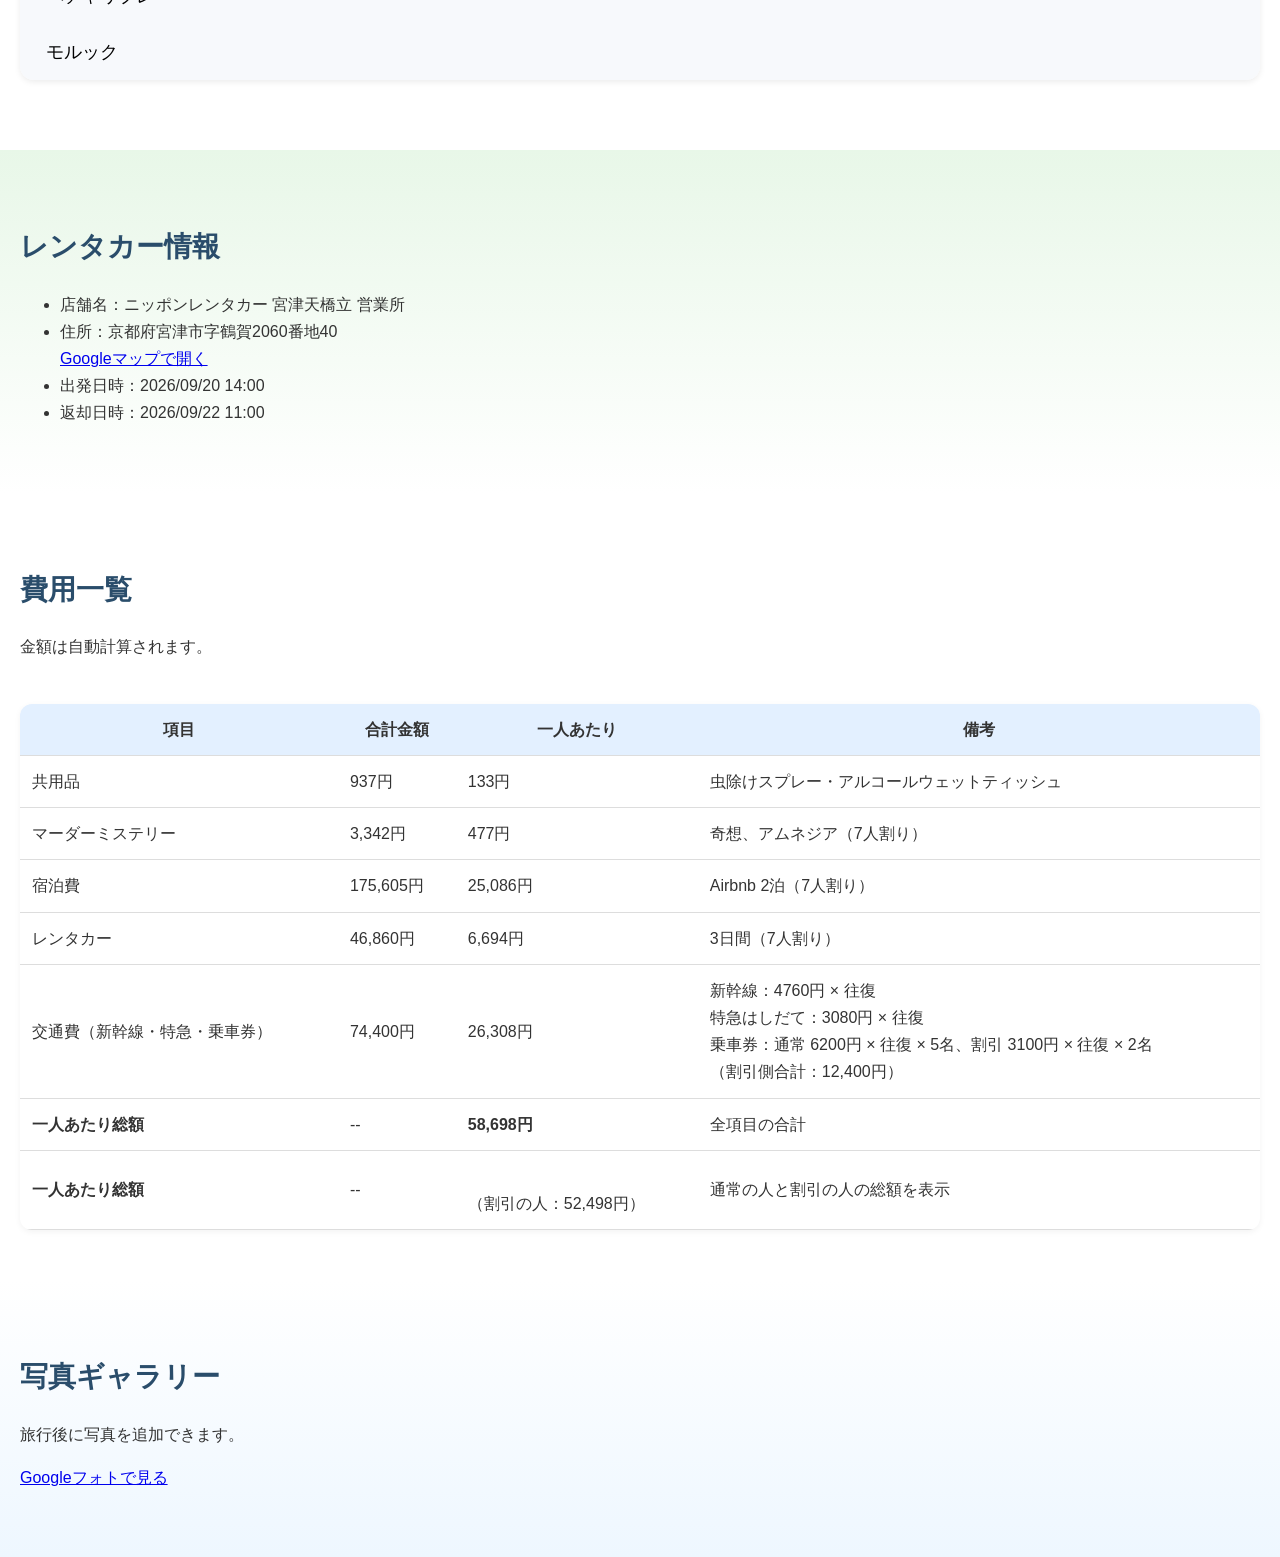
==== commit b9891c11: "更新" ====
--- a/site/index.html
+++ b/site/index.html
@@ -390,6 +390,16 @@
         <td><strong id="total-per"></strong></td>
         <td>全項目の合計</td>
       </tr>
+　　　　<tr>
+  <td><strong>一人あたり総額</strong></td>
+  <td>--</td>
+  <td>
+    <strong id="total-per"></strong><br>
+    （割引の人：<span id="total-per-discount"></span>）
+  </td>
+  <td>通常の人と割引の人の総額を表示</td>
+</tr>
+ 
 
     </tbody>
   </table>
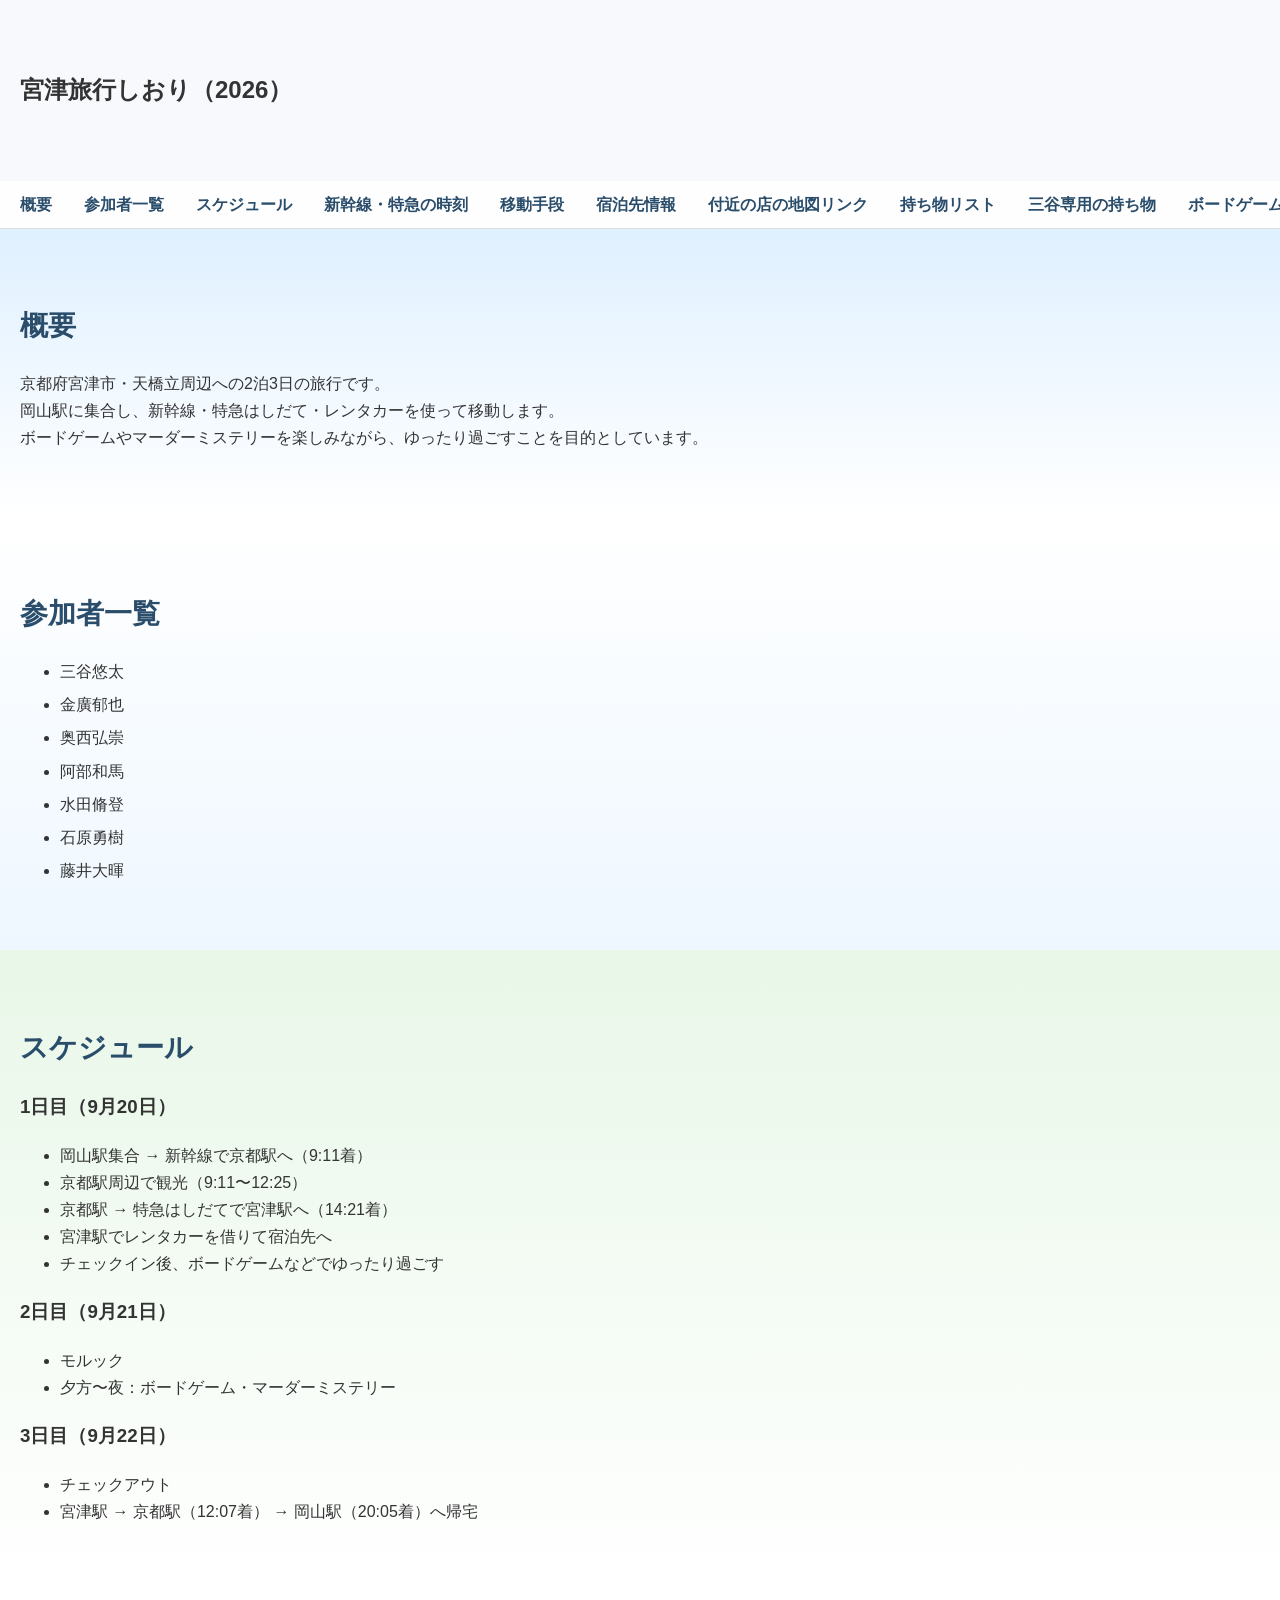
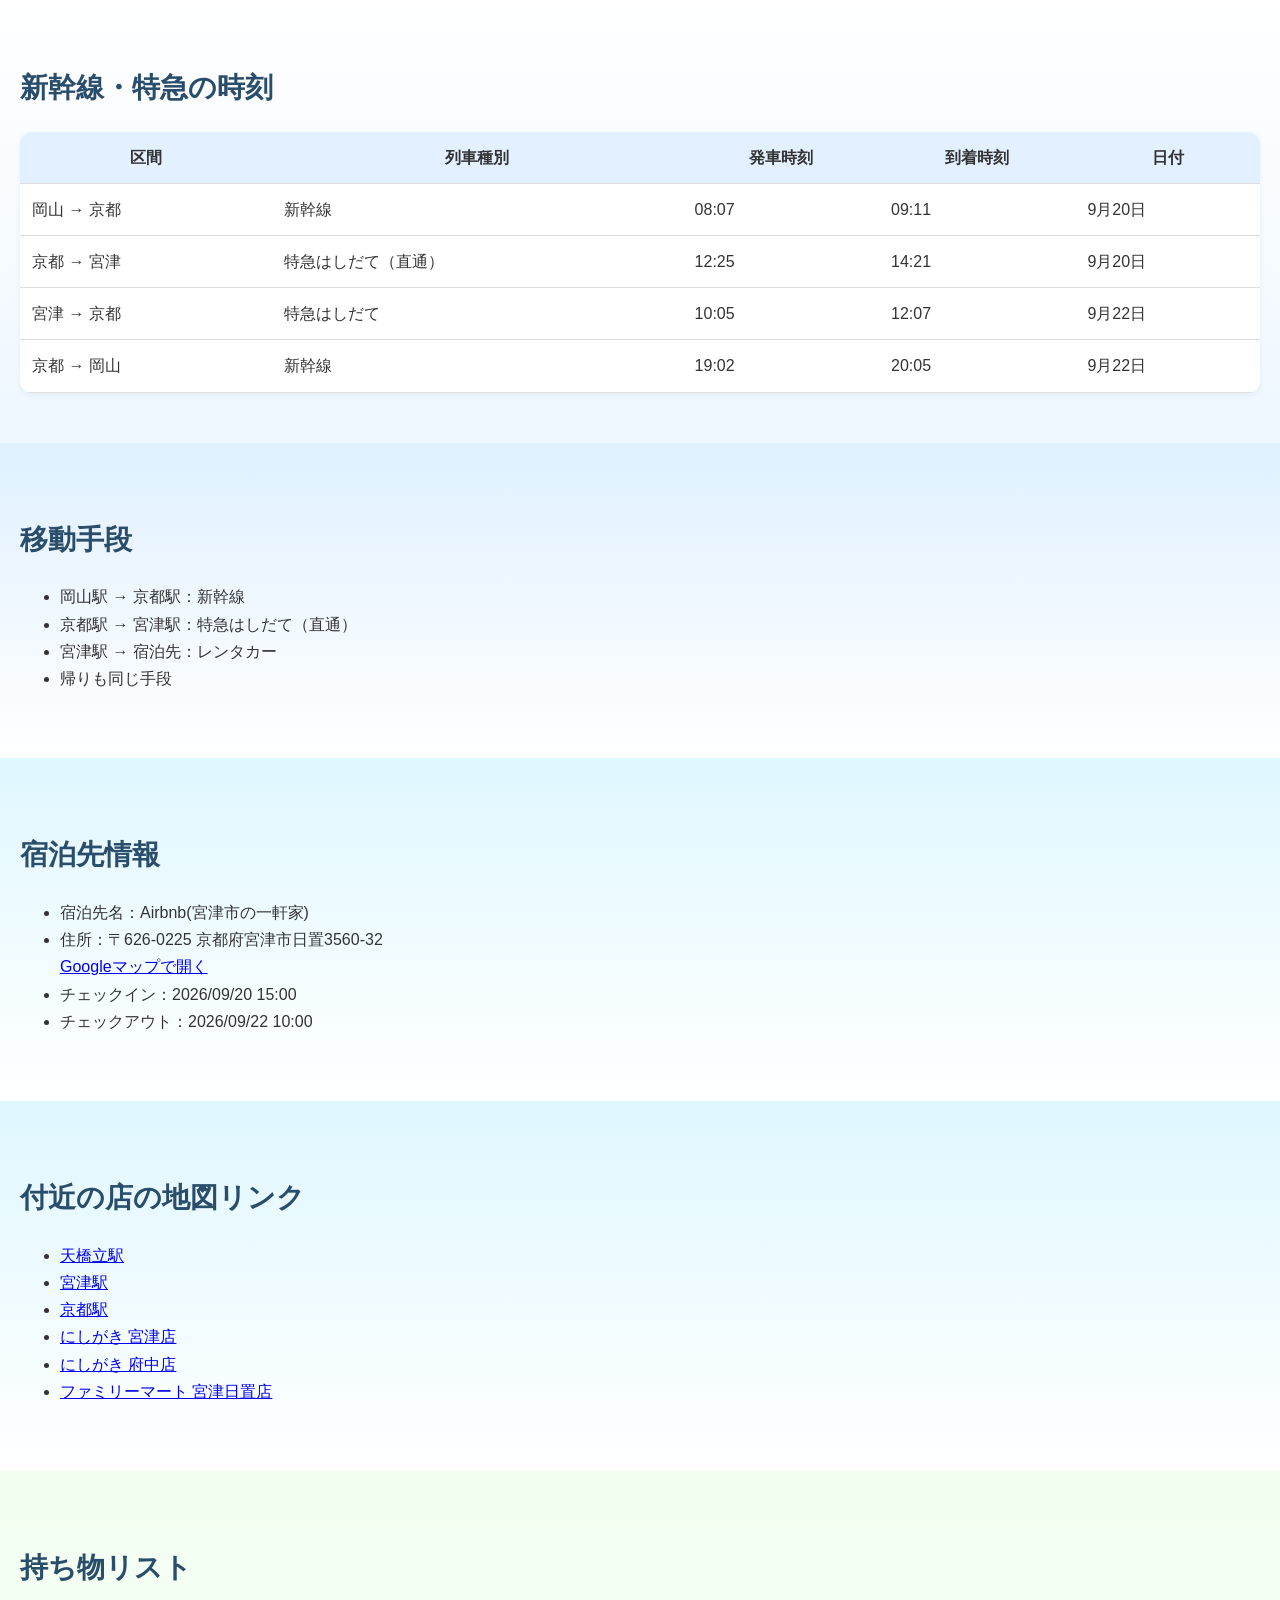
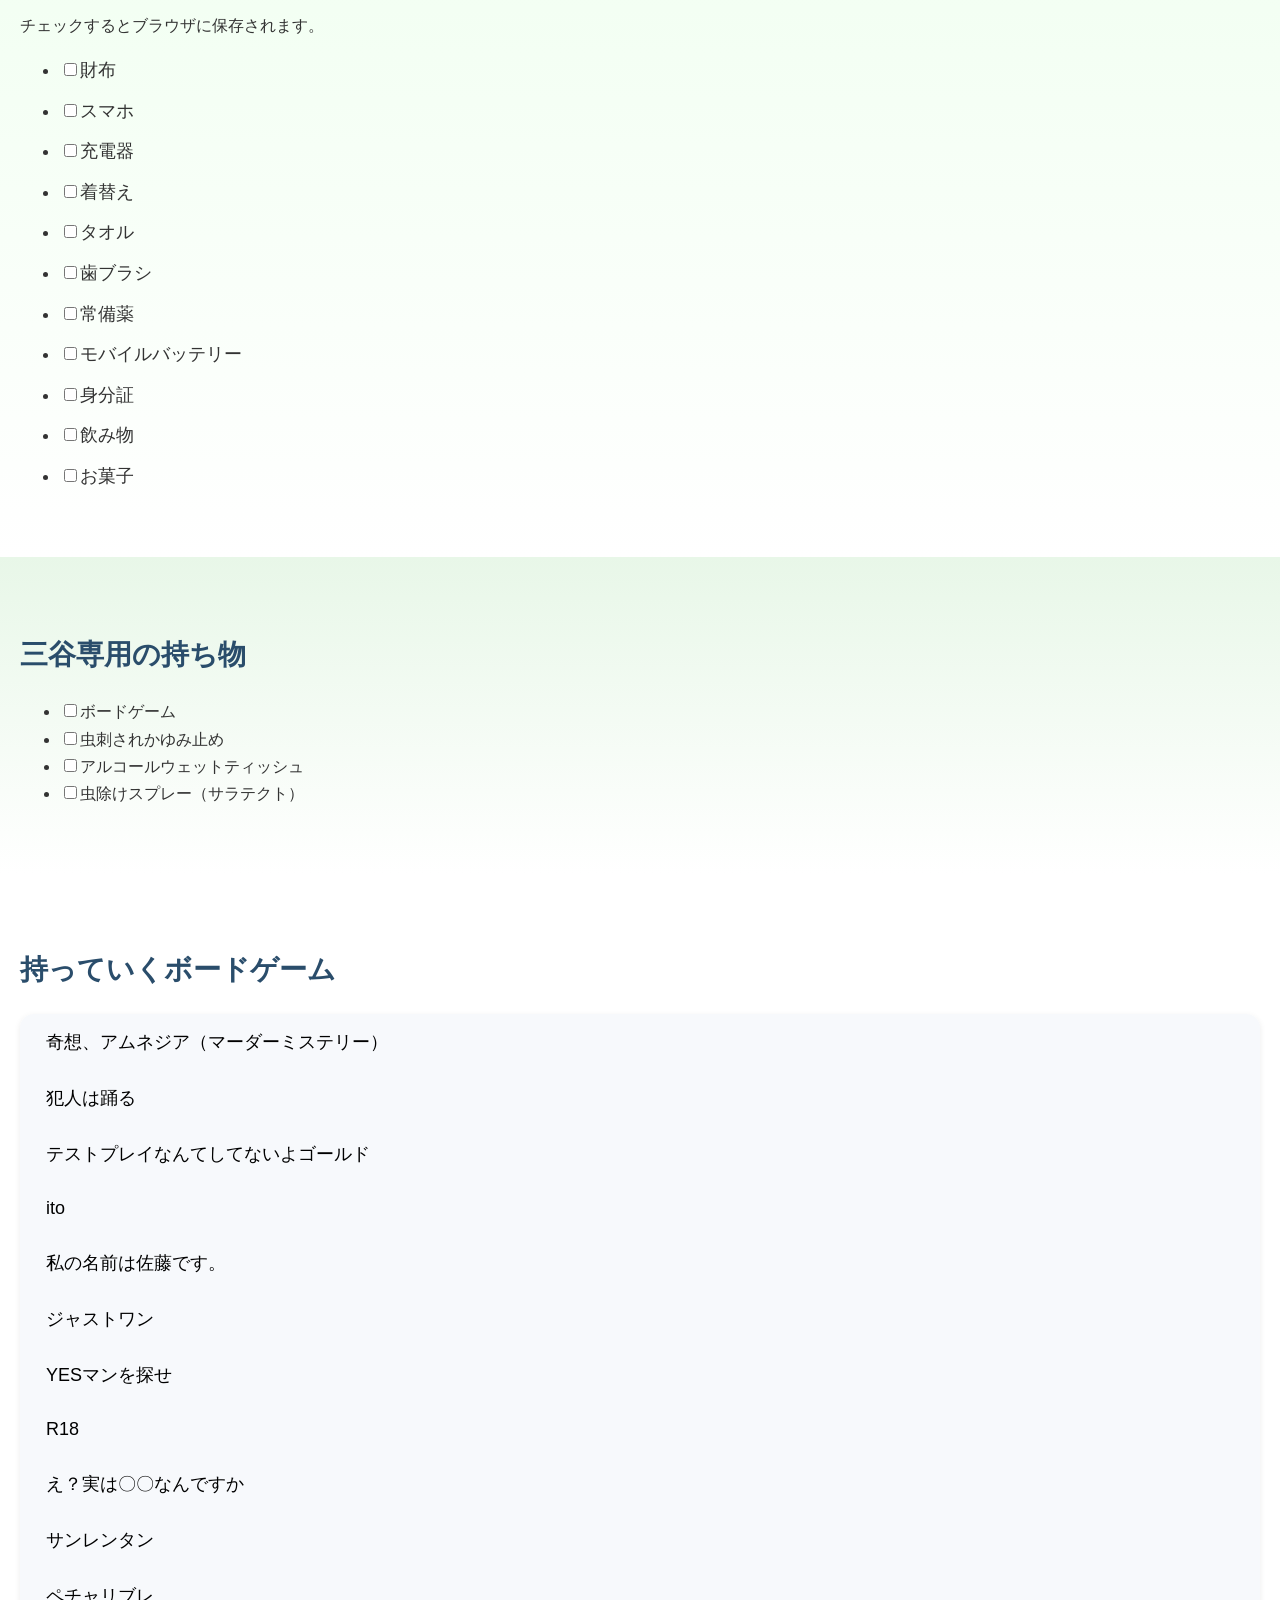
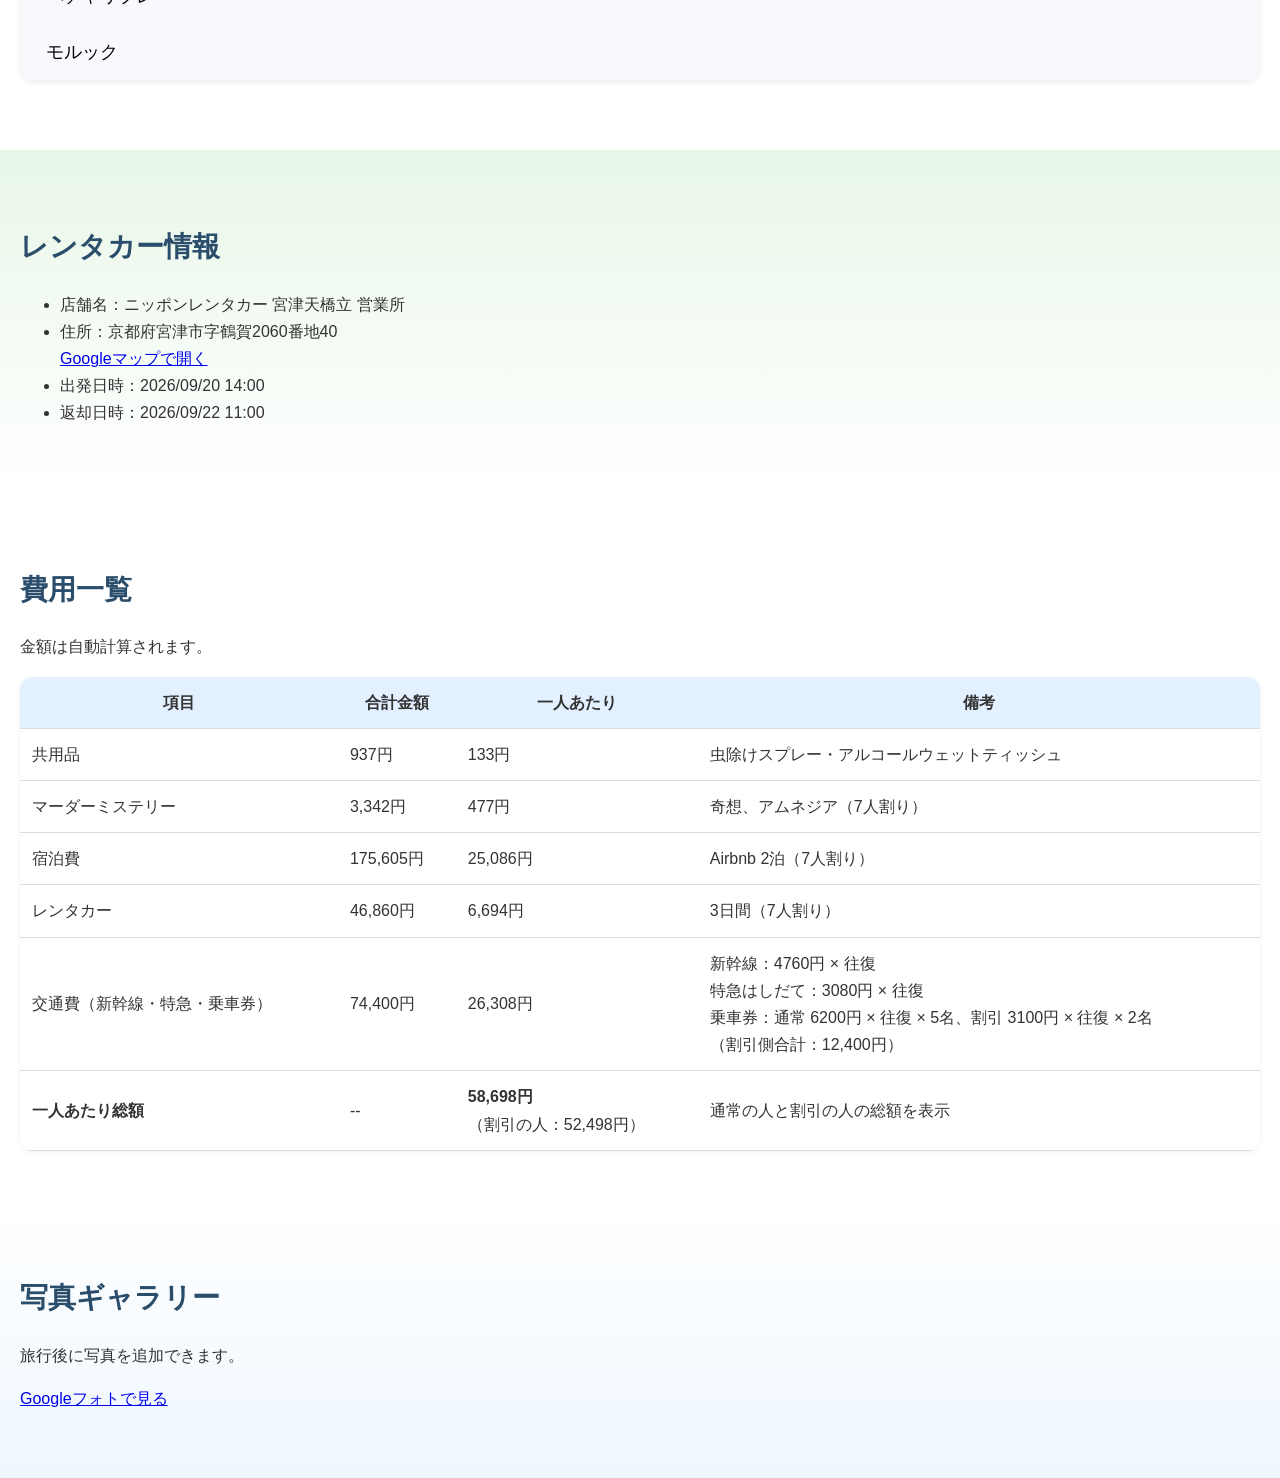
==== commit de6052e7: "更新" ====
--- a/site/index.html
+++ b/site/index.html
@@ -384,13 +384,7 @@
         </td>
       </tr>
 
-      <tr>
-        <td><strong>一人あたり総額</strong></td>
-        <td>--</td>
-        <td><strong id="total-per"></strong></td>
-        <td>全項目の合計</td>
-      </tr>
-　　　　<tr>
+ <tr>
   <td><strong>一人あたり総額</strong></td>
   <td>--</td>
   <td>
@@ -399,6 +393,8 @@
   </td>
   <td>通常の人と割引の人の総額を表示</td>
 </tr>
+
+
  
 
     </tbody>
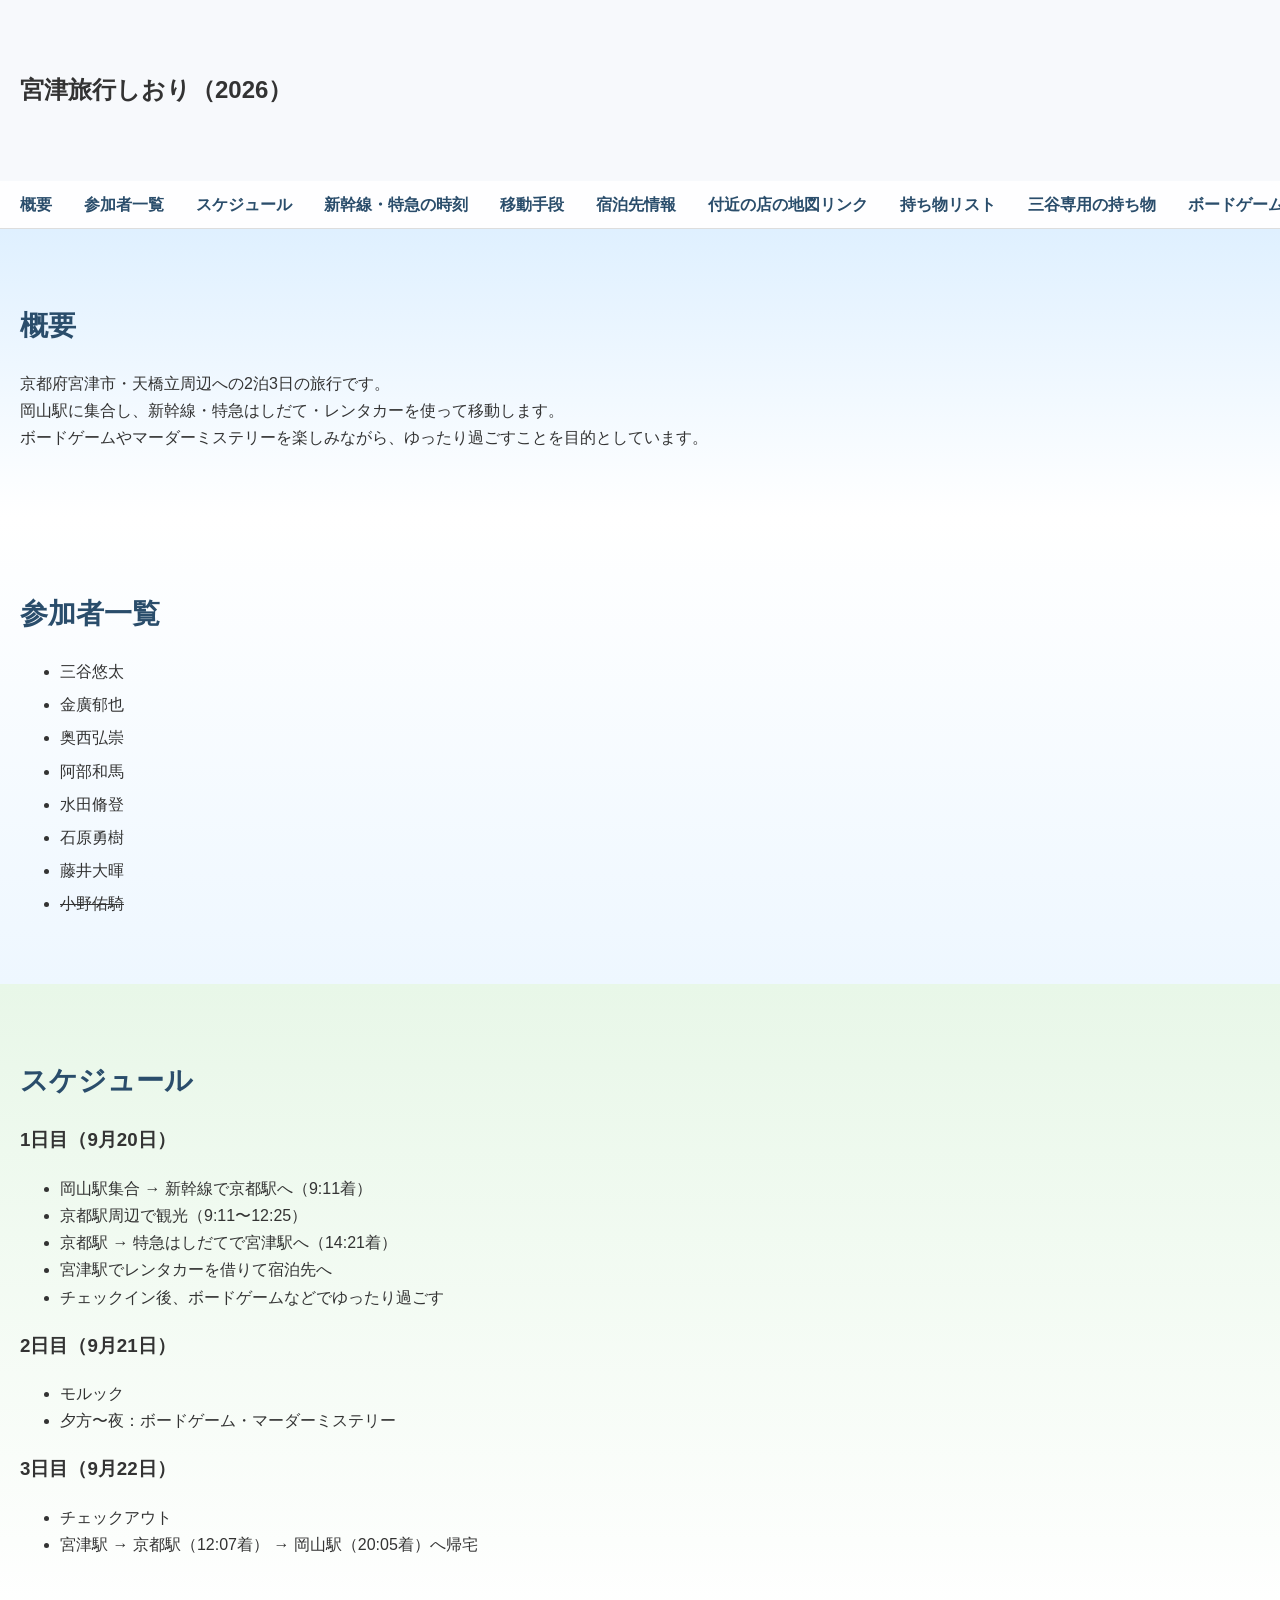
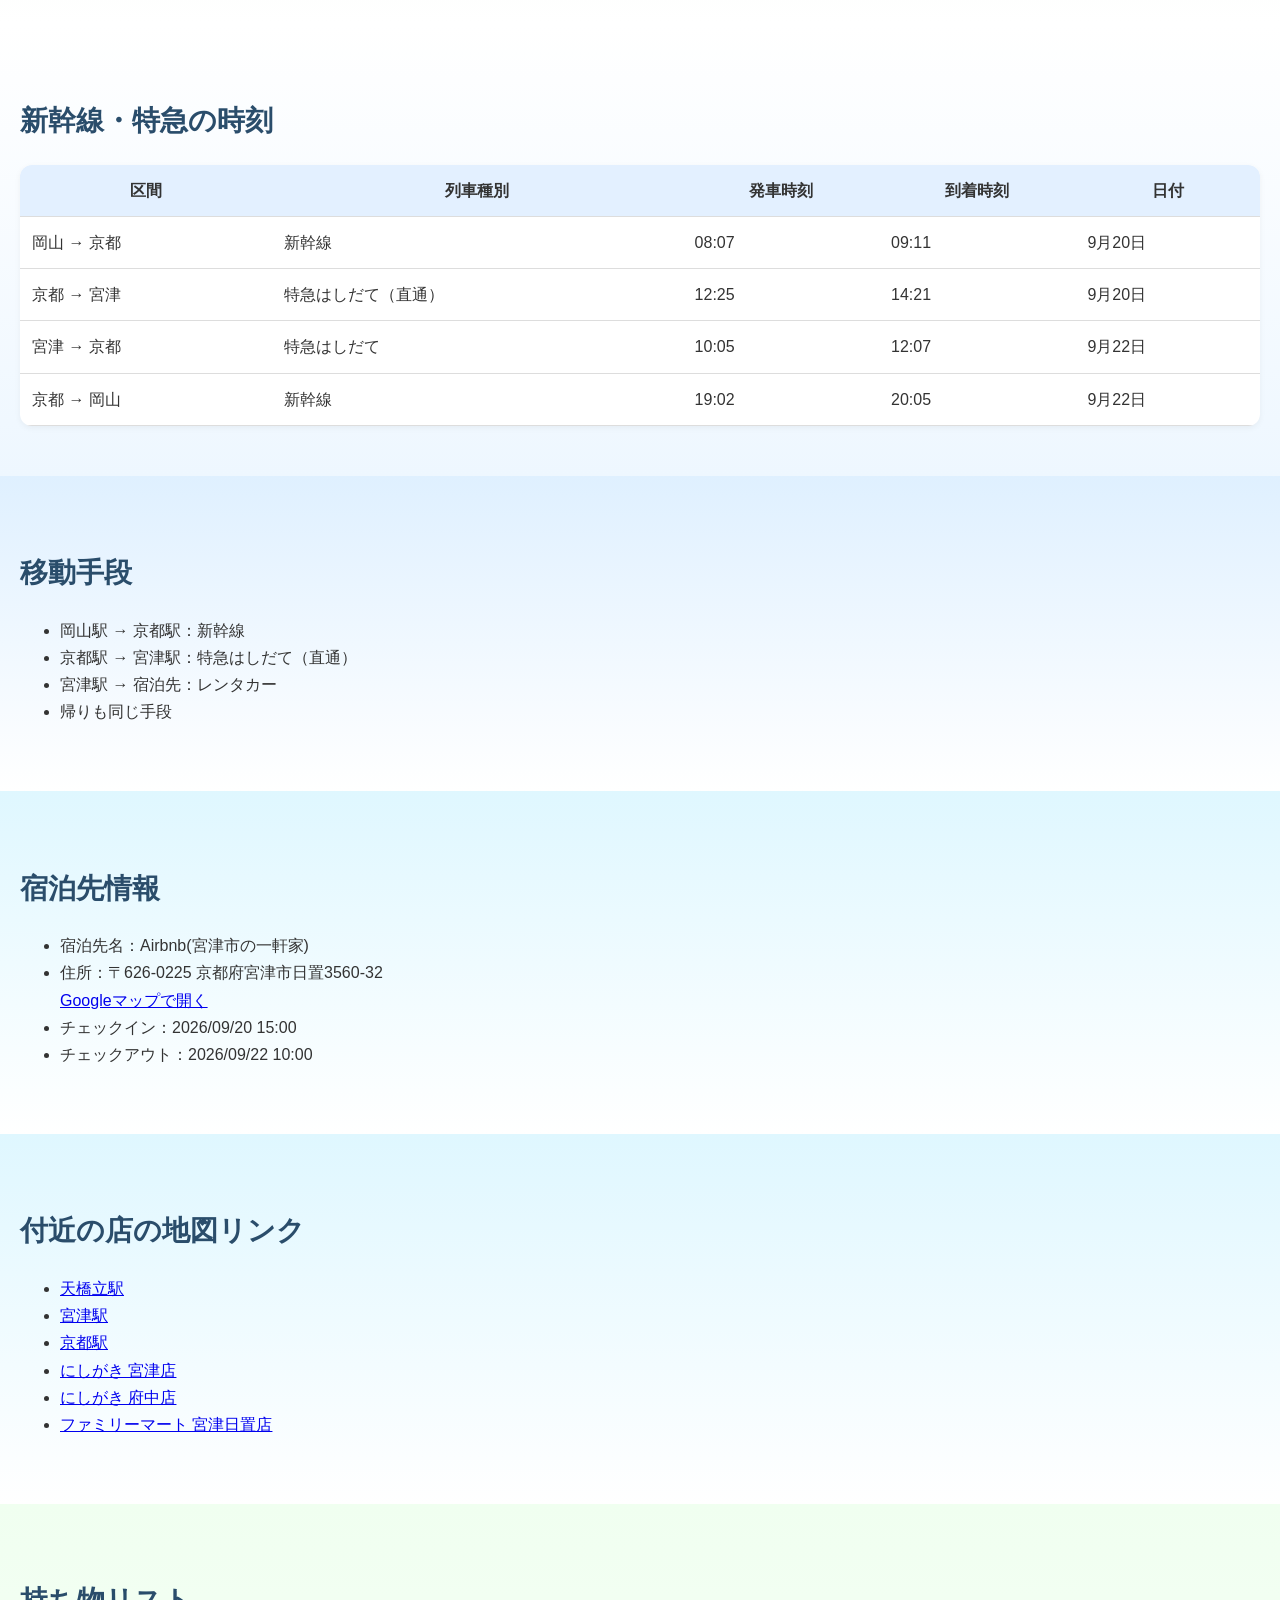
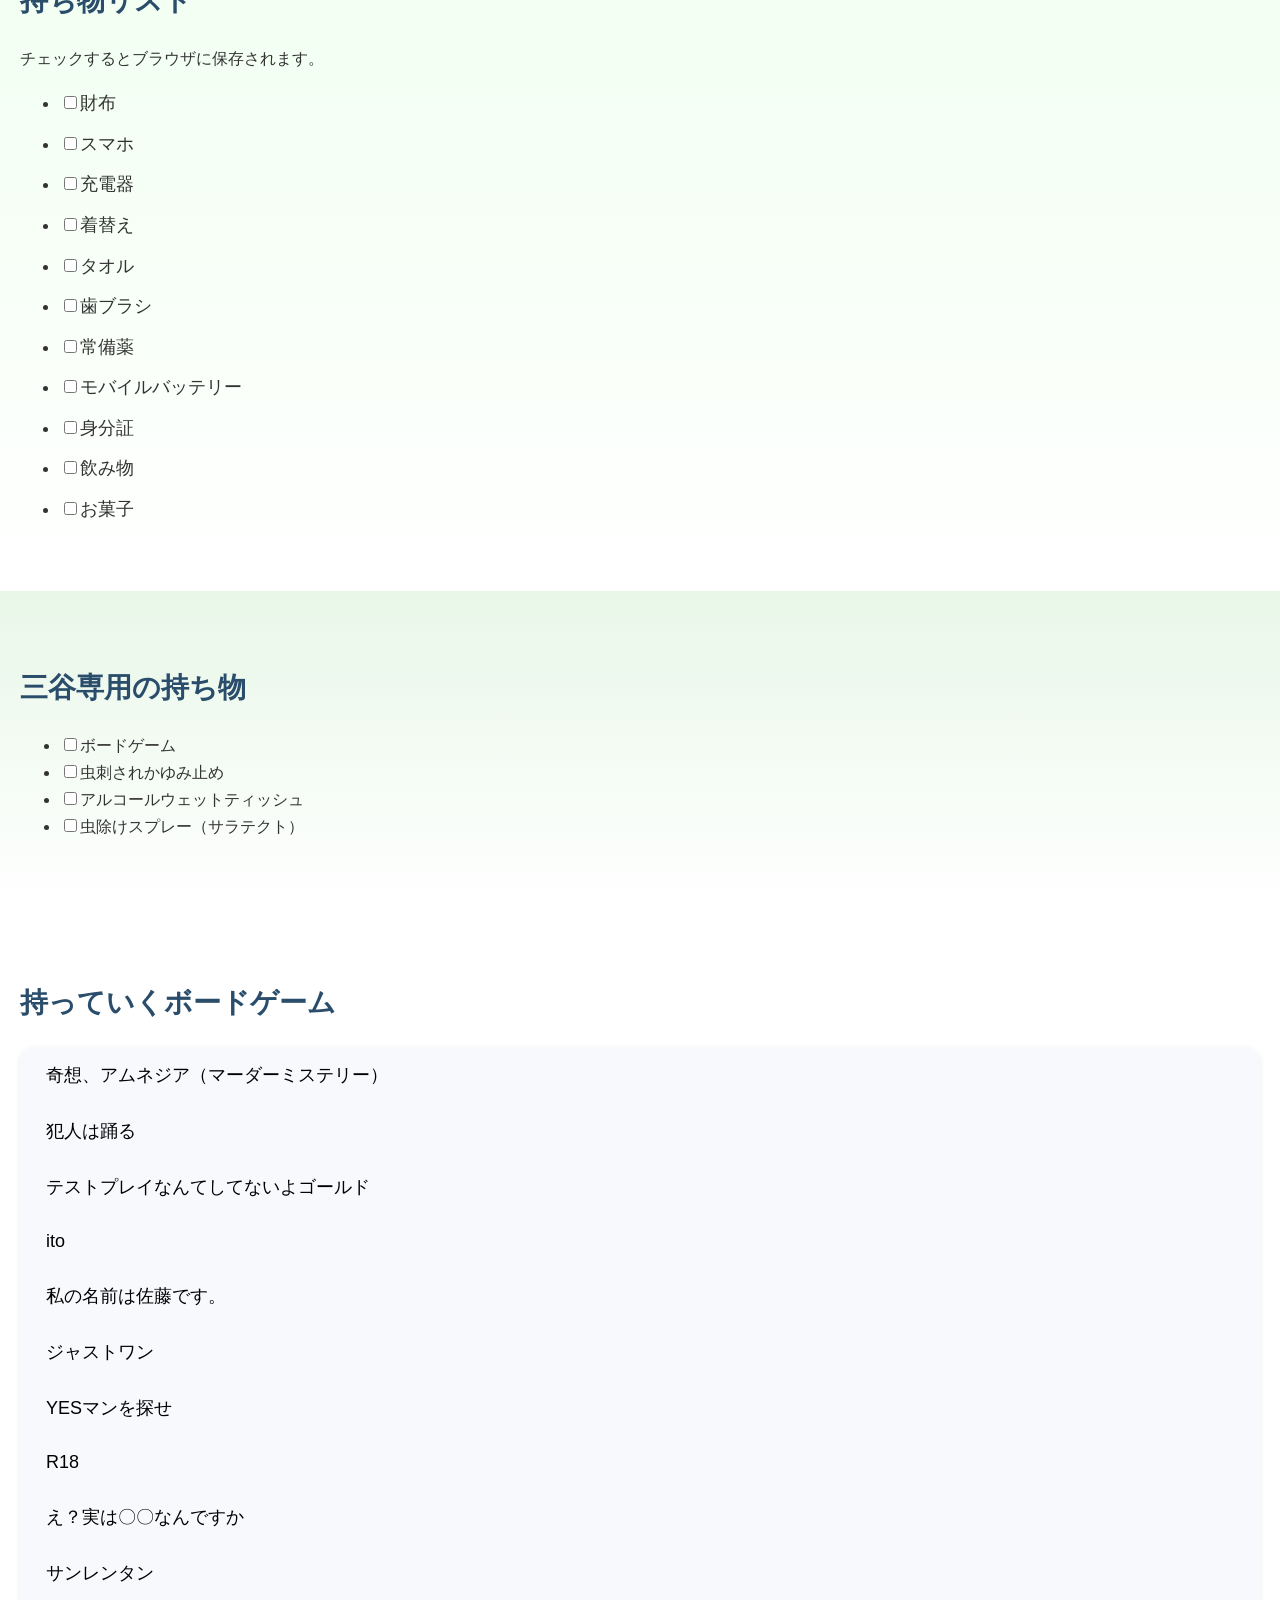
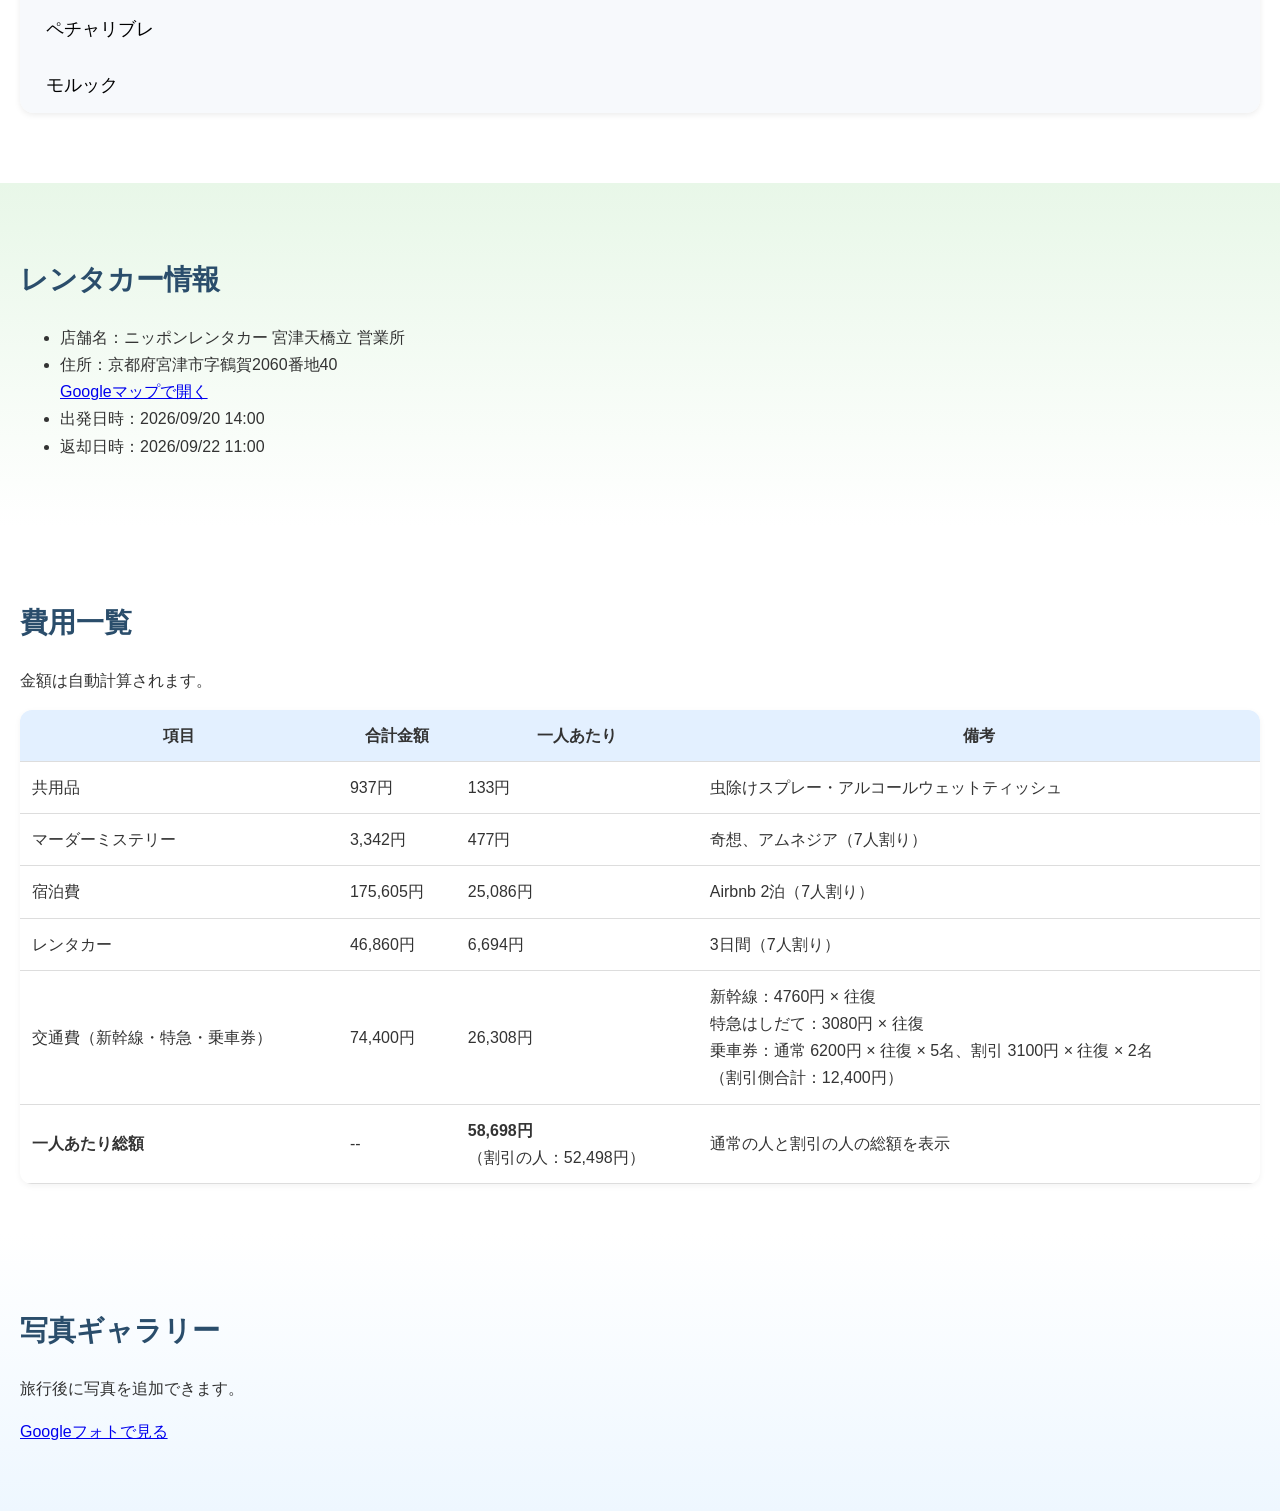
==== commit 9d10ba10: "更新" ====
--- a/site/index.html
+++ b/site/index.html
@@ -58,6 +58,7 @@
     <li>水田脩登</li>
     <li>石原勇樹</li>
     <li>藤井大暉</li>
+    <li><del>小野佑騎</del></li>
   </ul>
 </section>
 
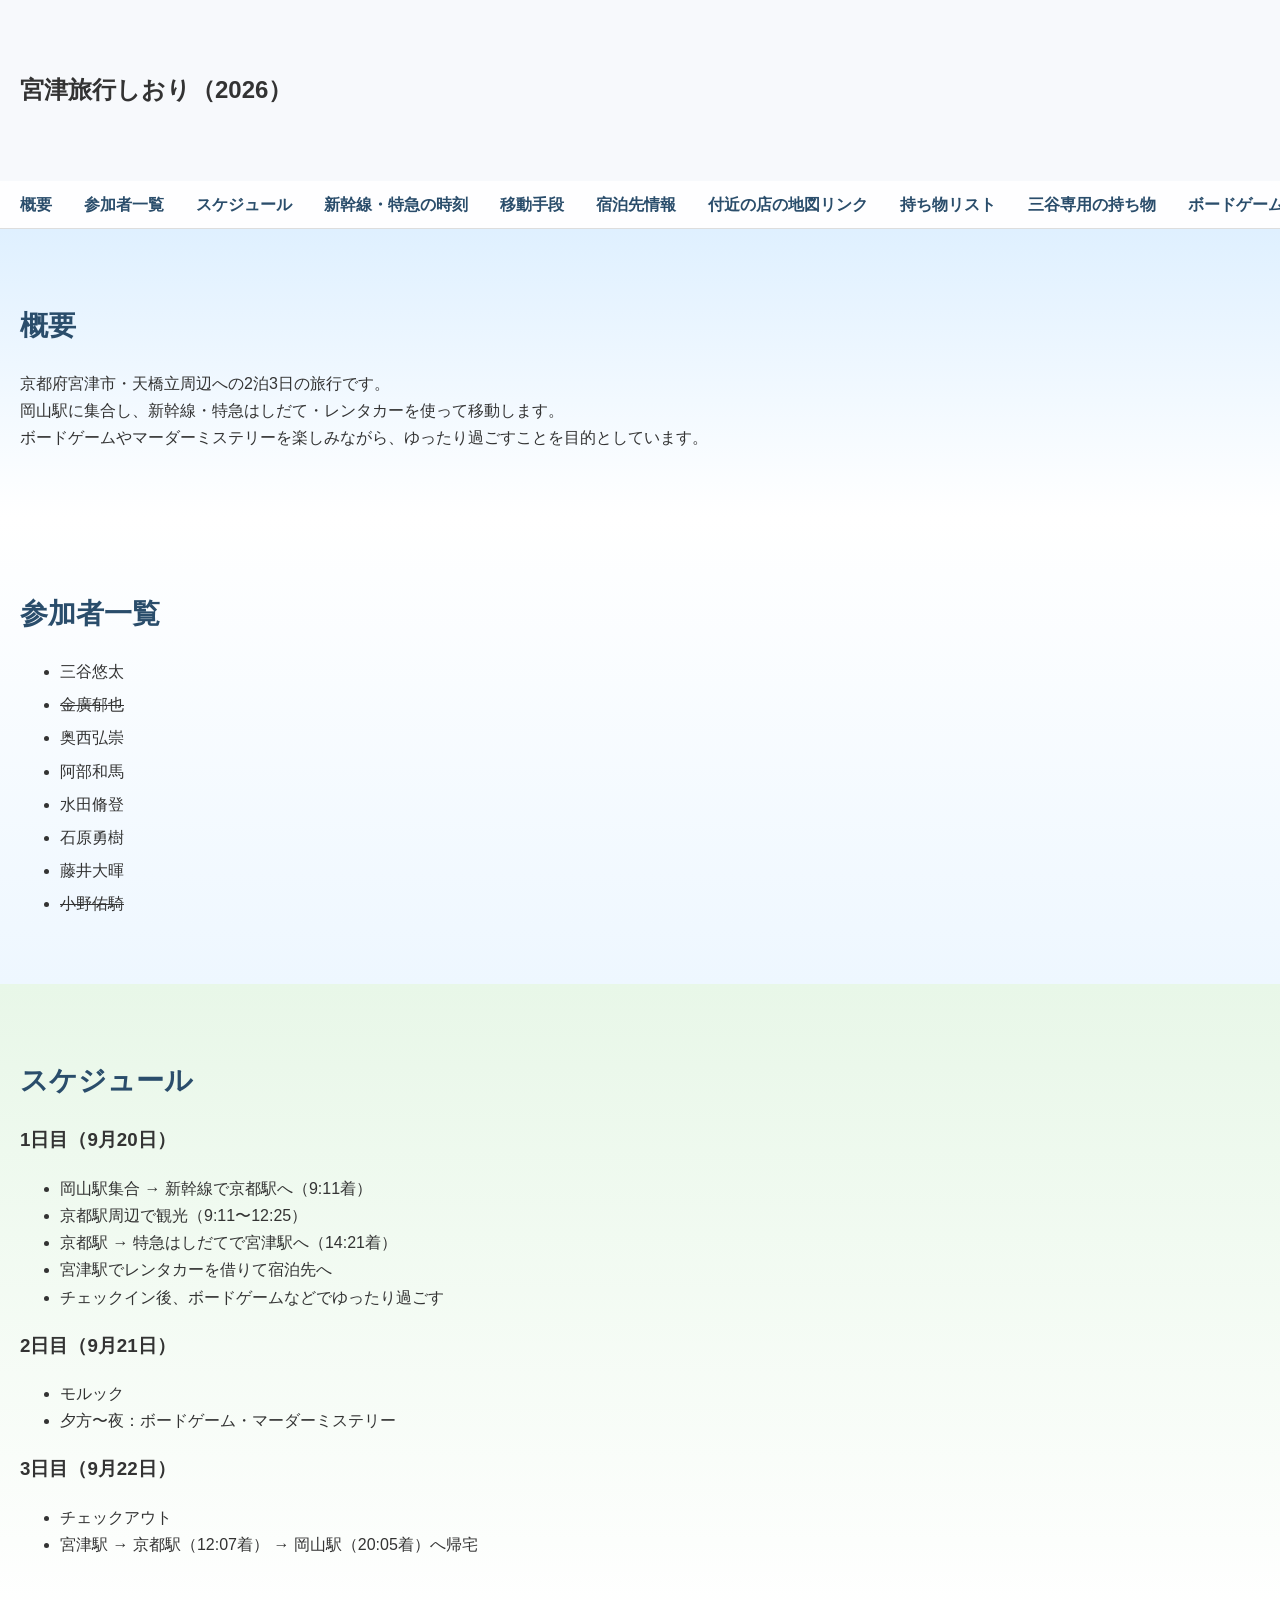
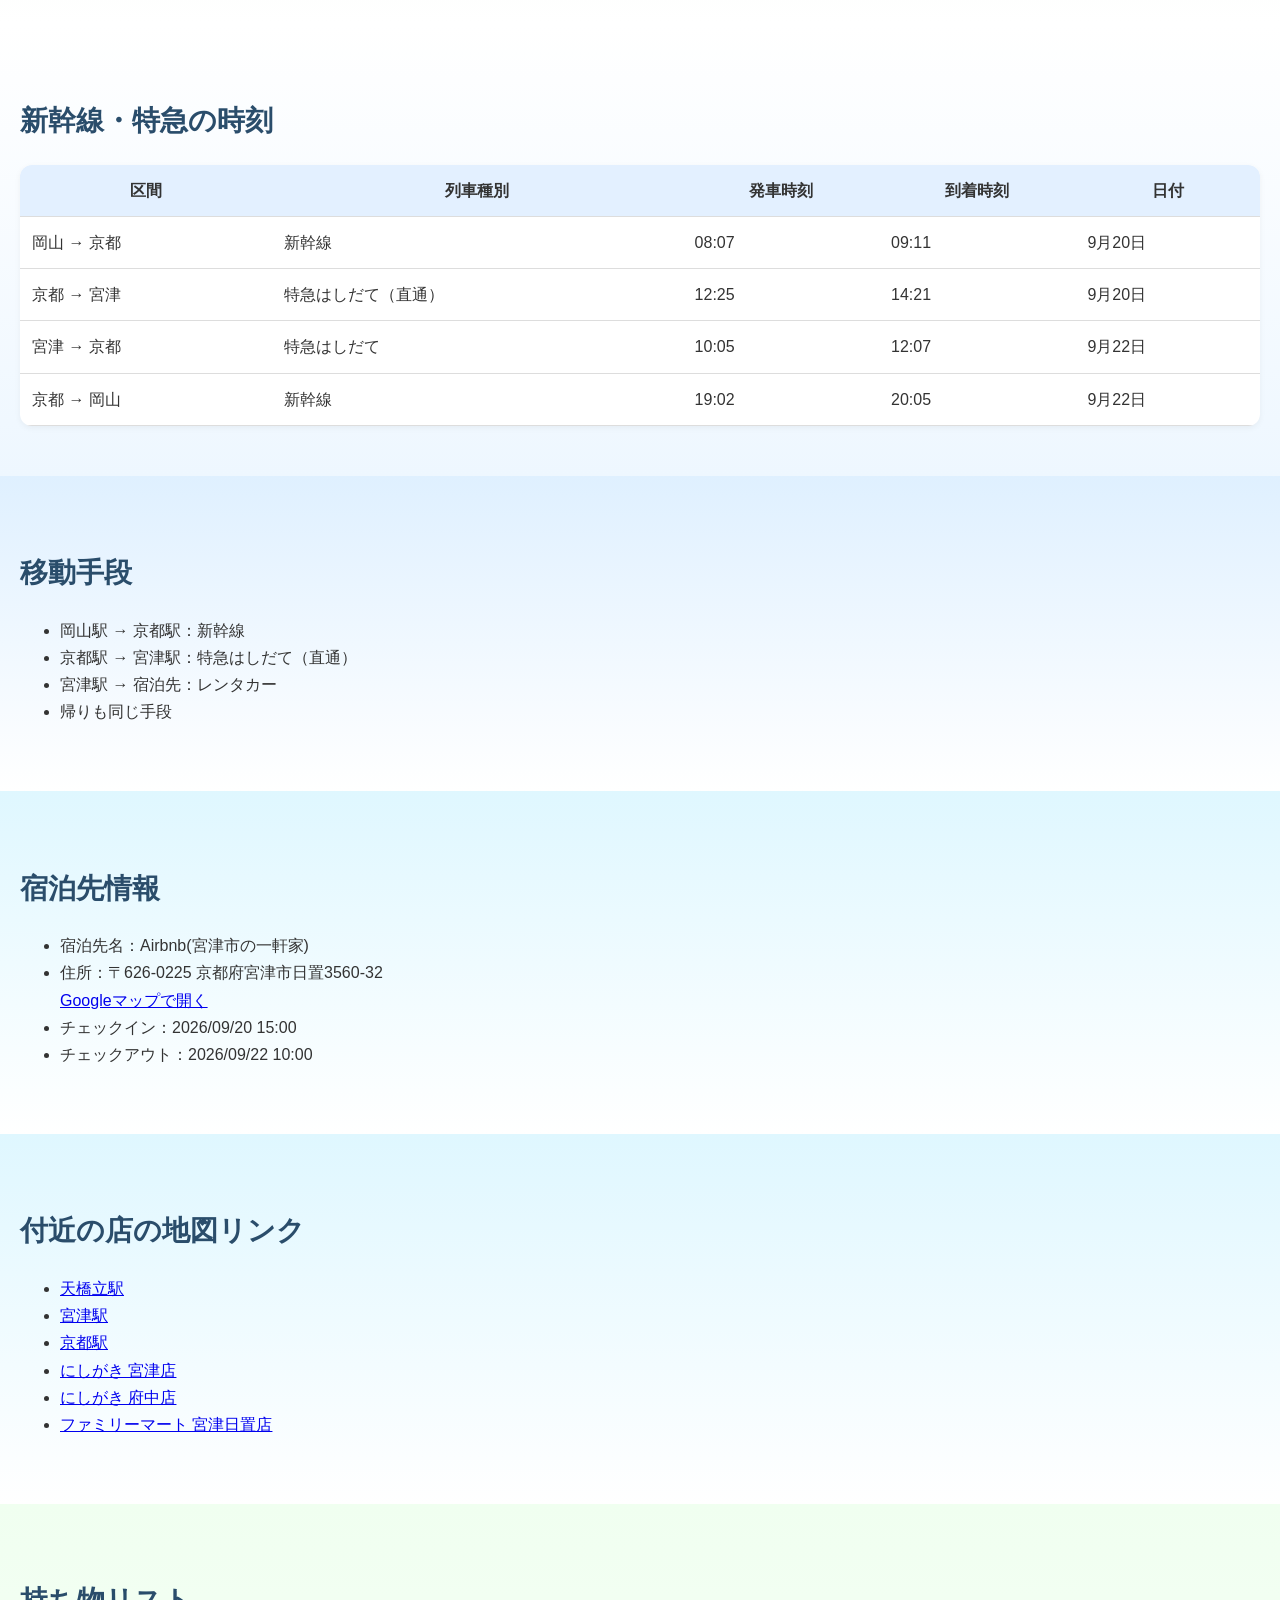
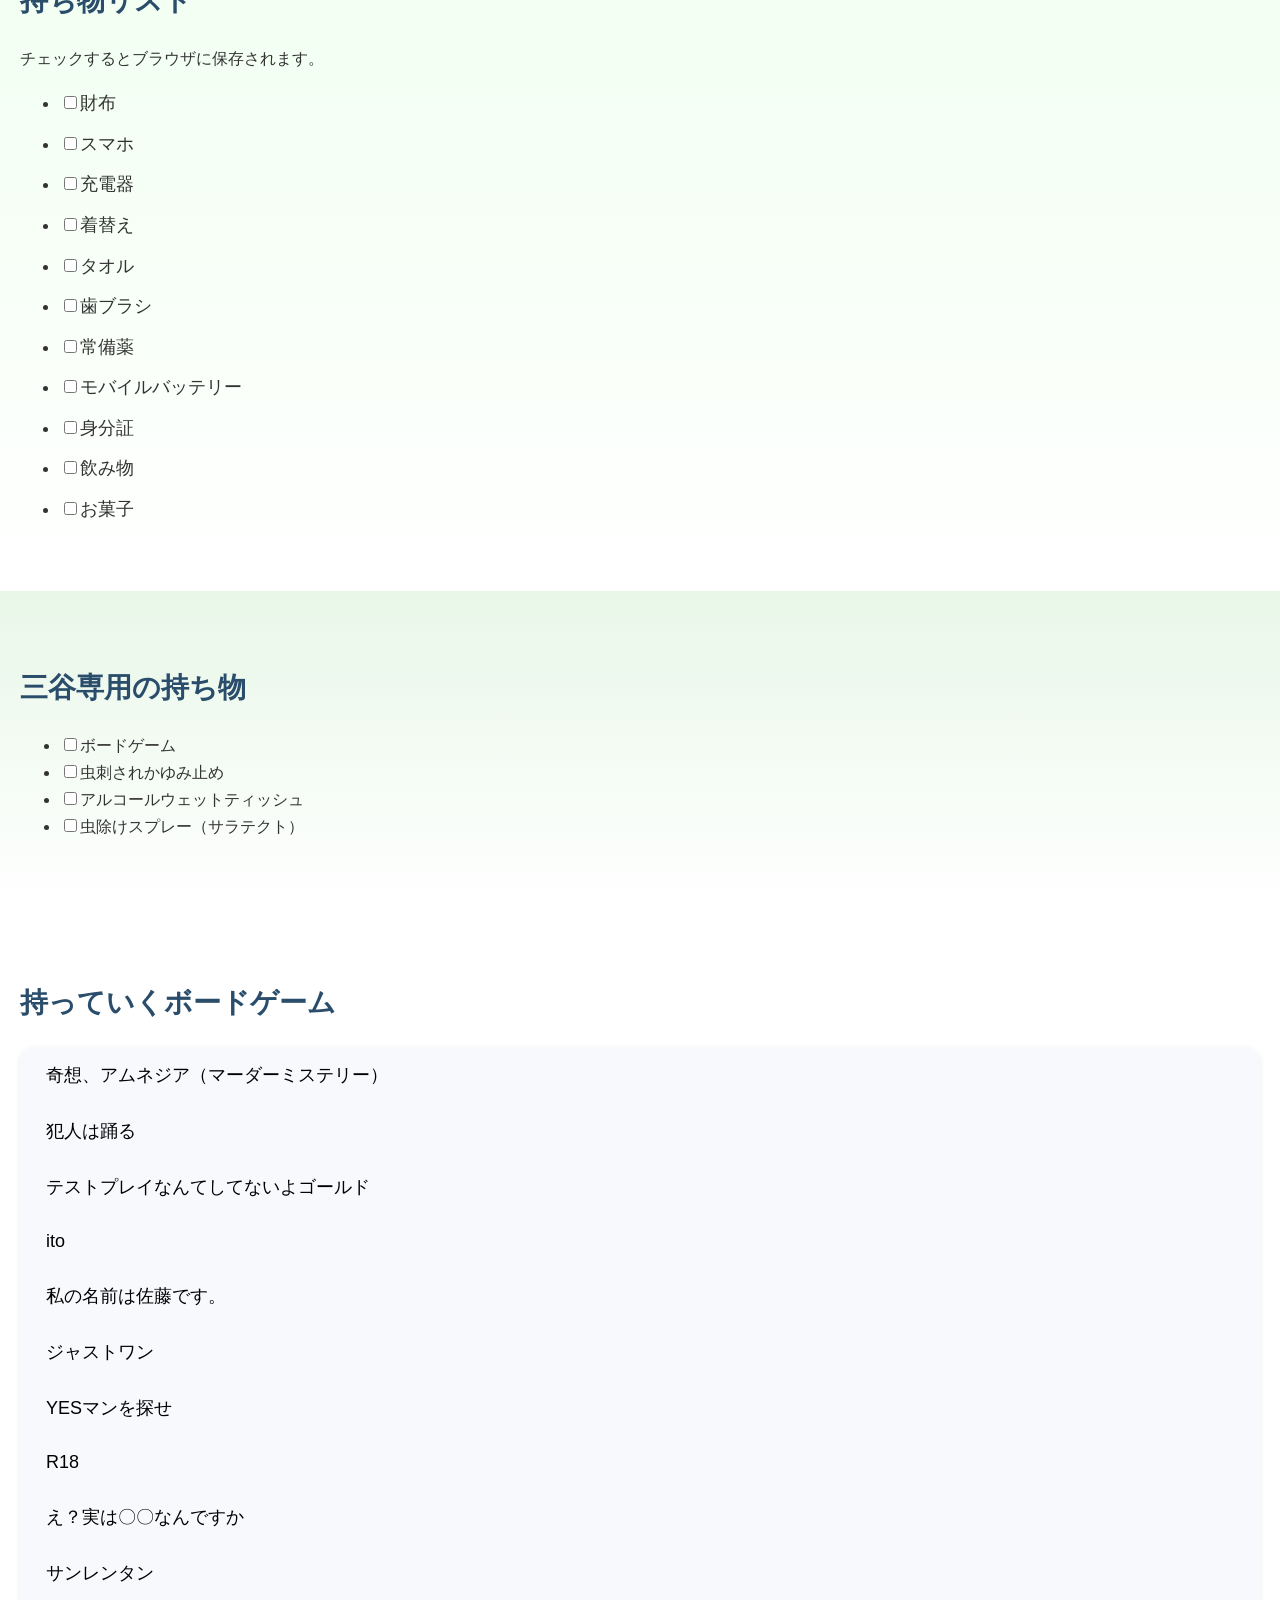
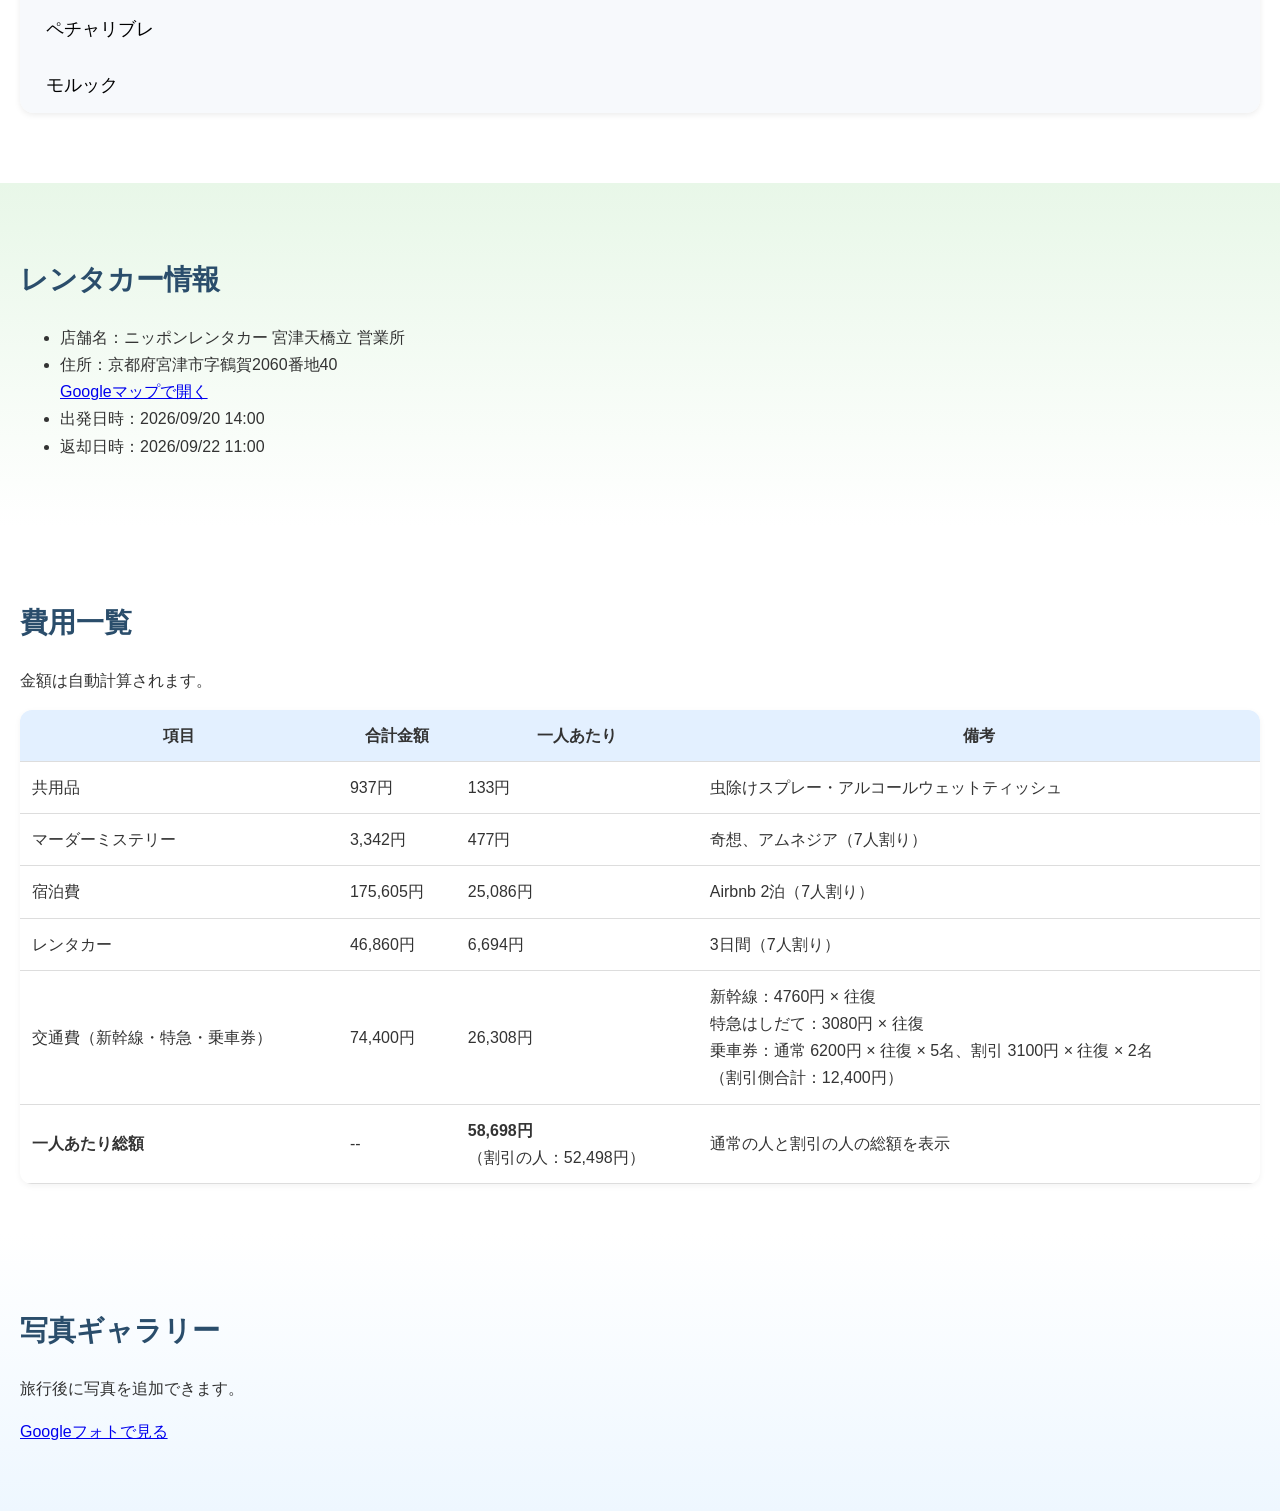
==== commit e72d3afd: "更新" ====
--- a/site/index.html
+++ b/site/index.html
@@ -52,13 +52,14 @@
   <h2>参加者一覧</h2>
   <ul class="members-list">
     <li>三谷悠太</li>
-    <li>金廣郁也</li>
+    <li><del>金廣郁也</del></li>
     <li>奥西弘崇</li>
     <li>阿部和馬</li>
     <li>水田脩登</li>
     <li>石原勇樹</li>
     <li>藤井大暉</li>
     <li><del>小野佑騎</del></li>
+    
   </ul>
 </section>
 
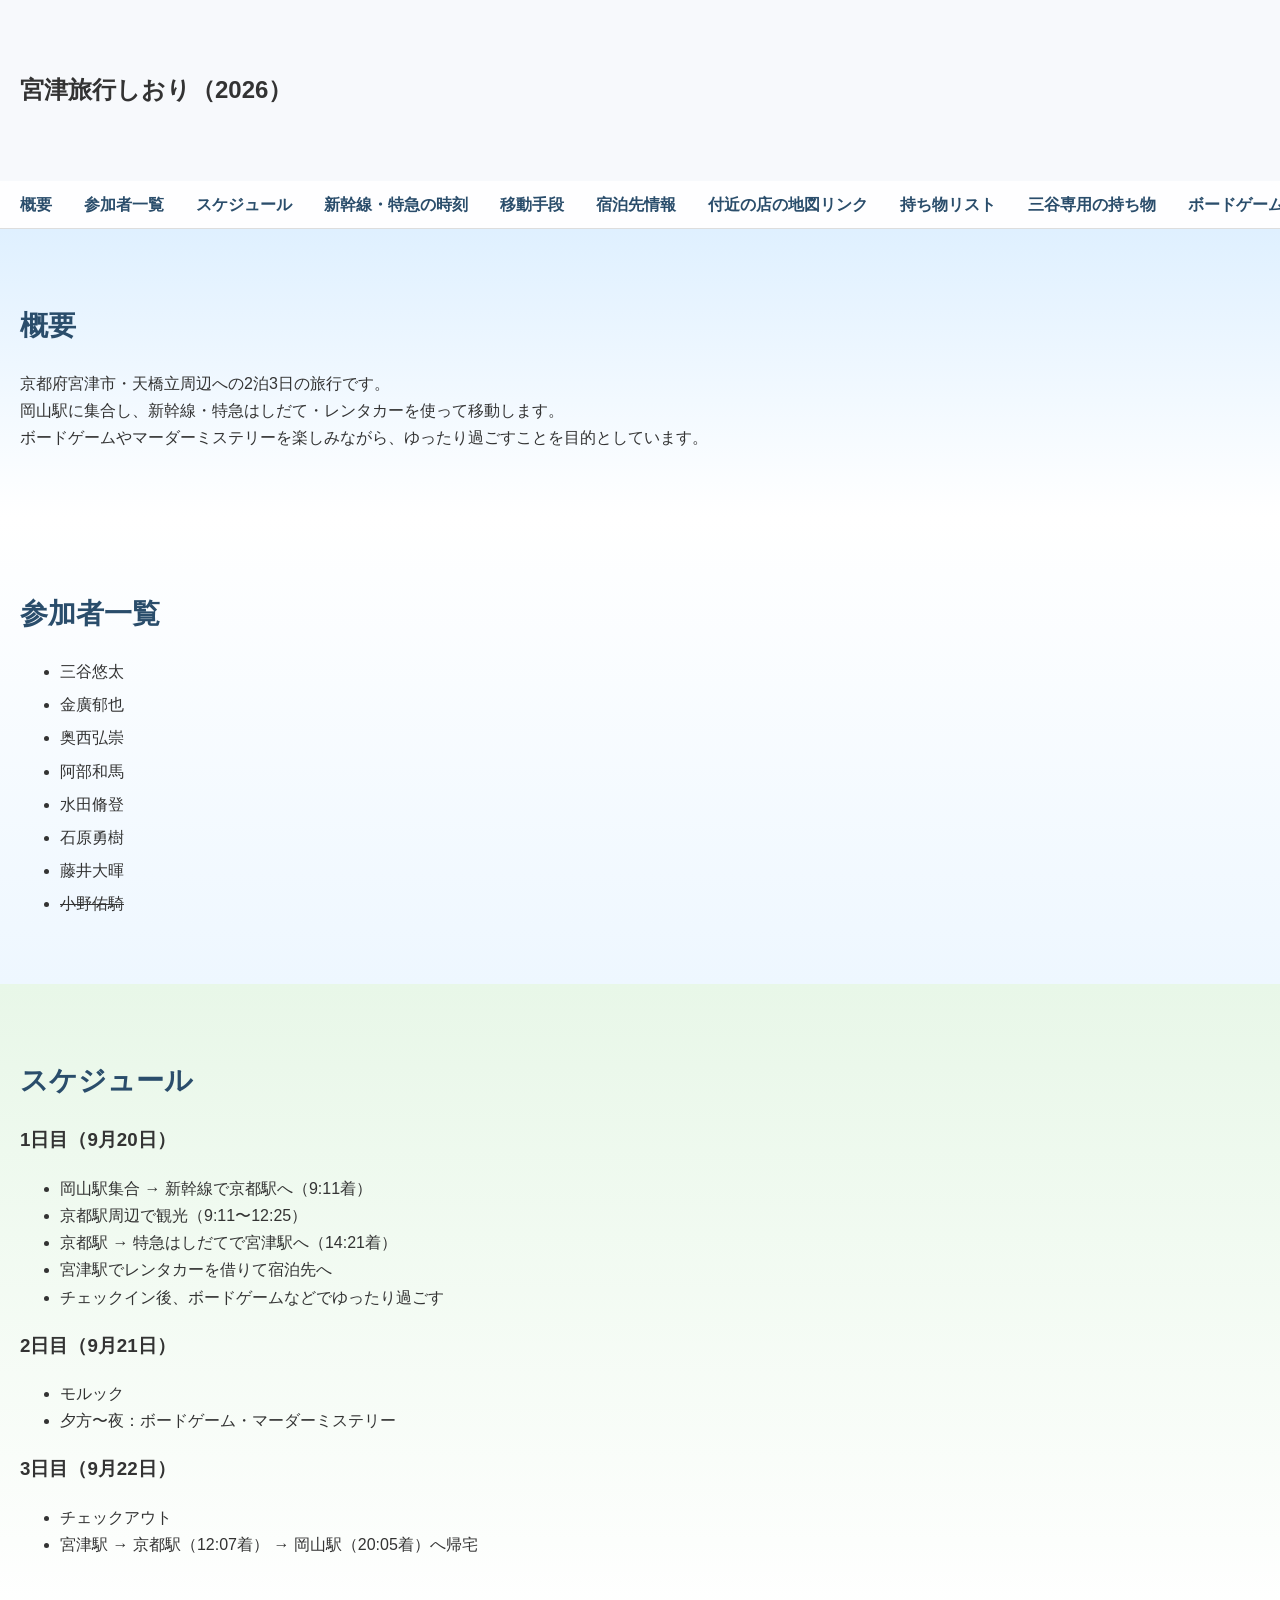
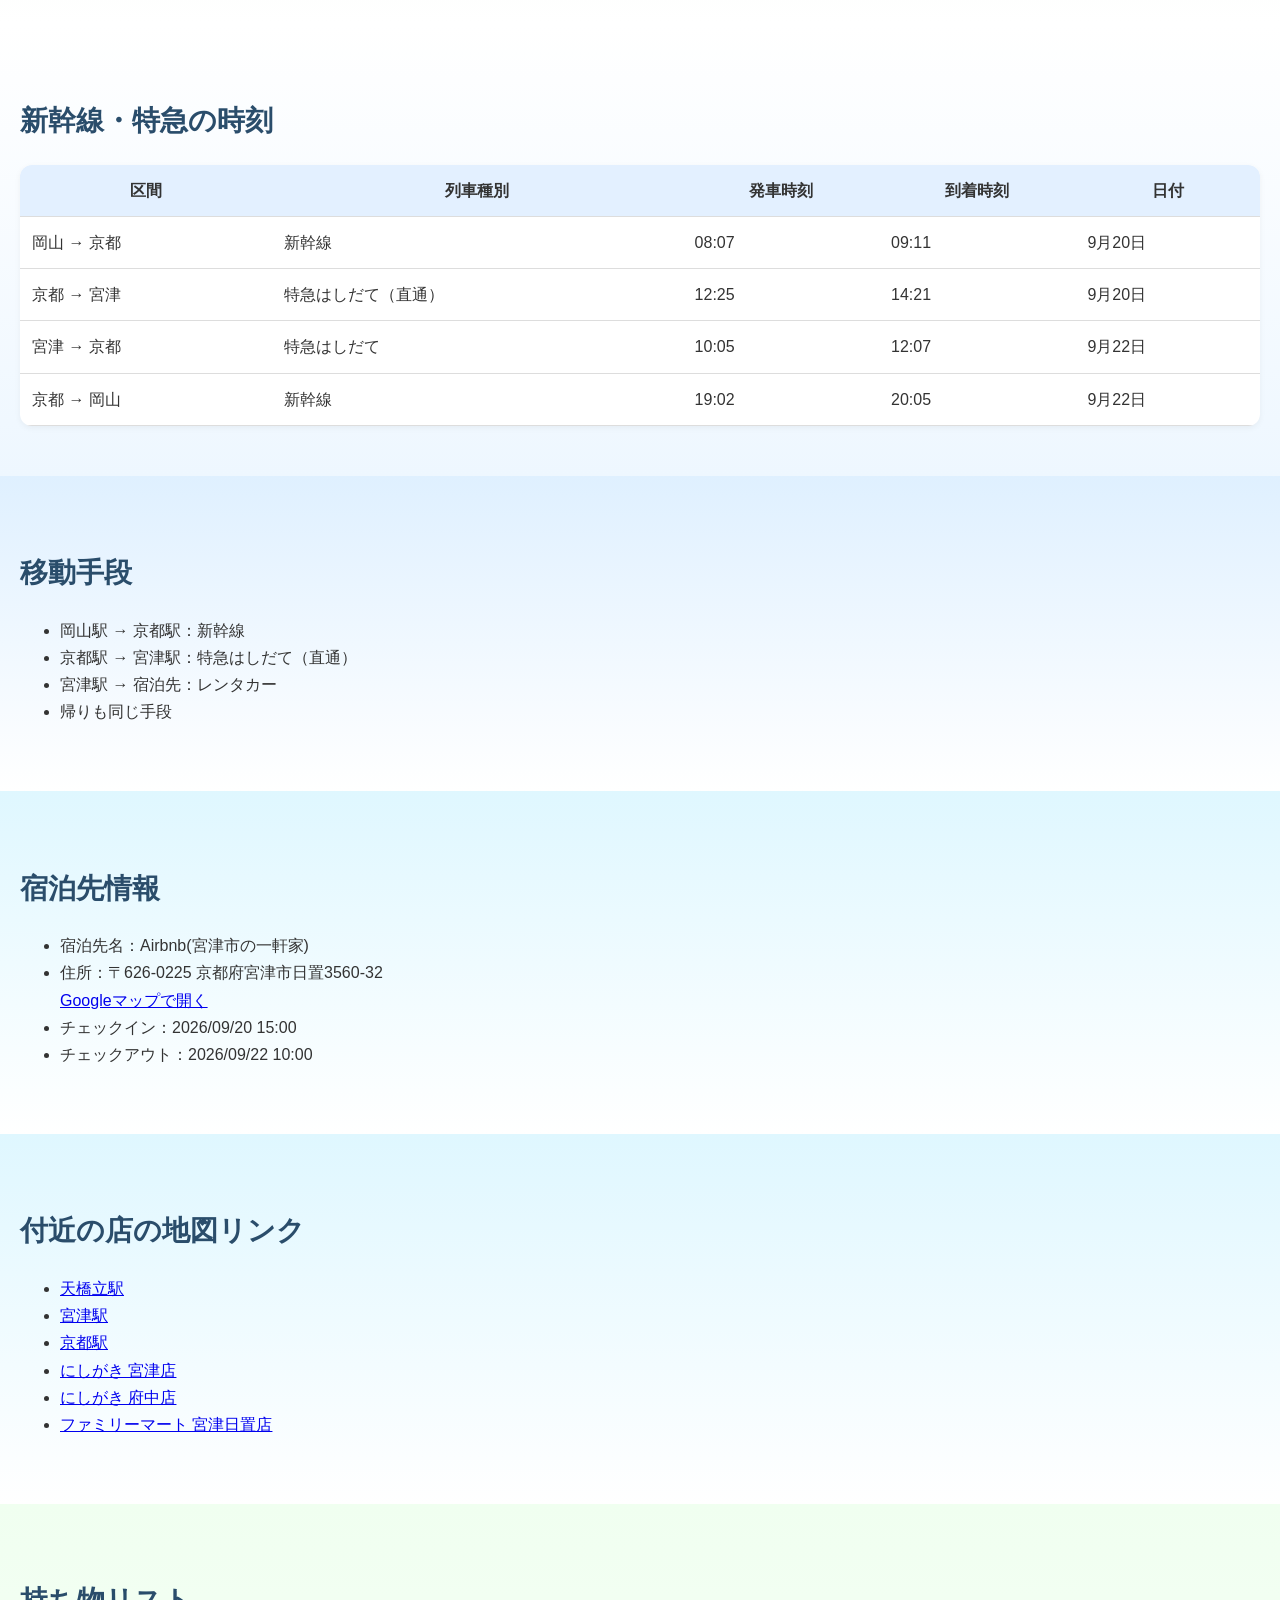
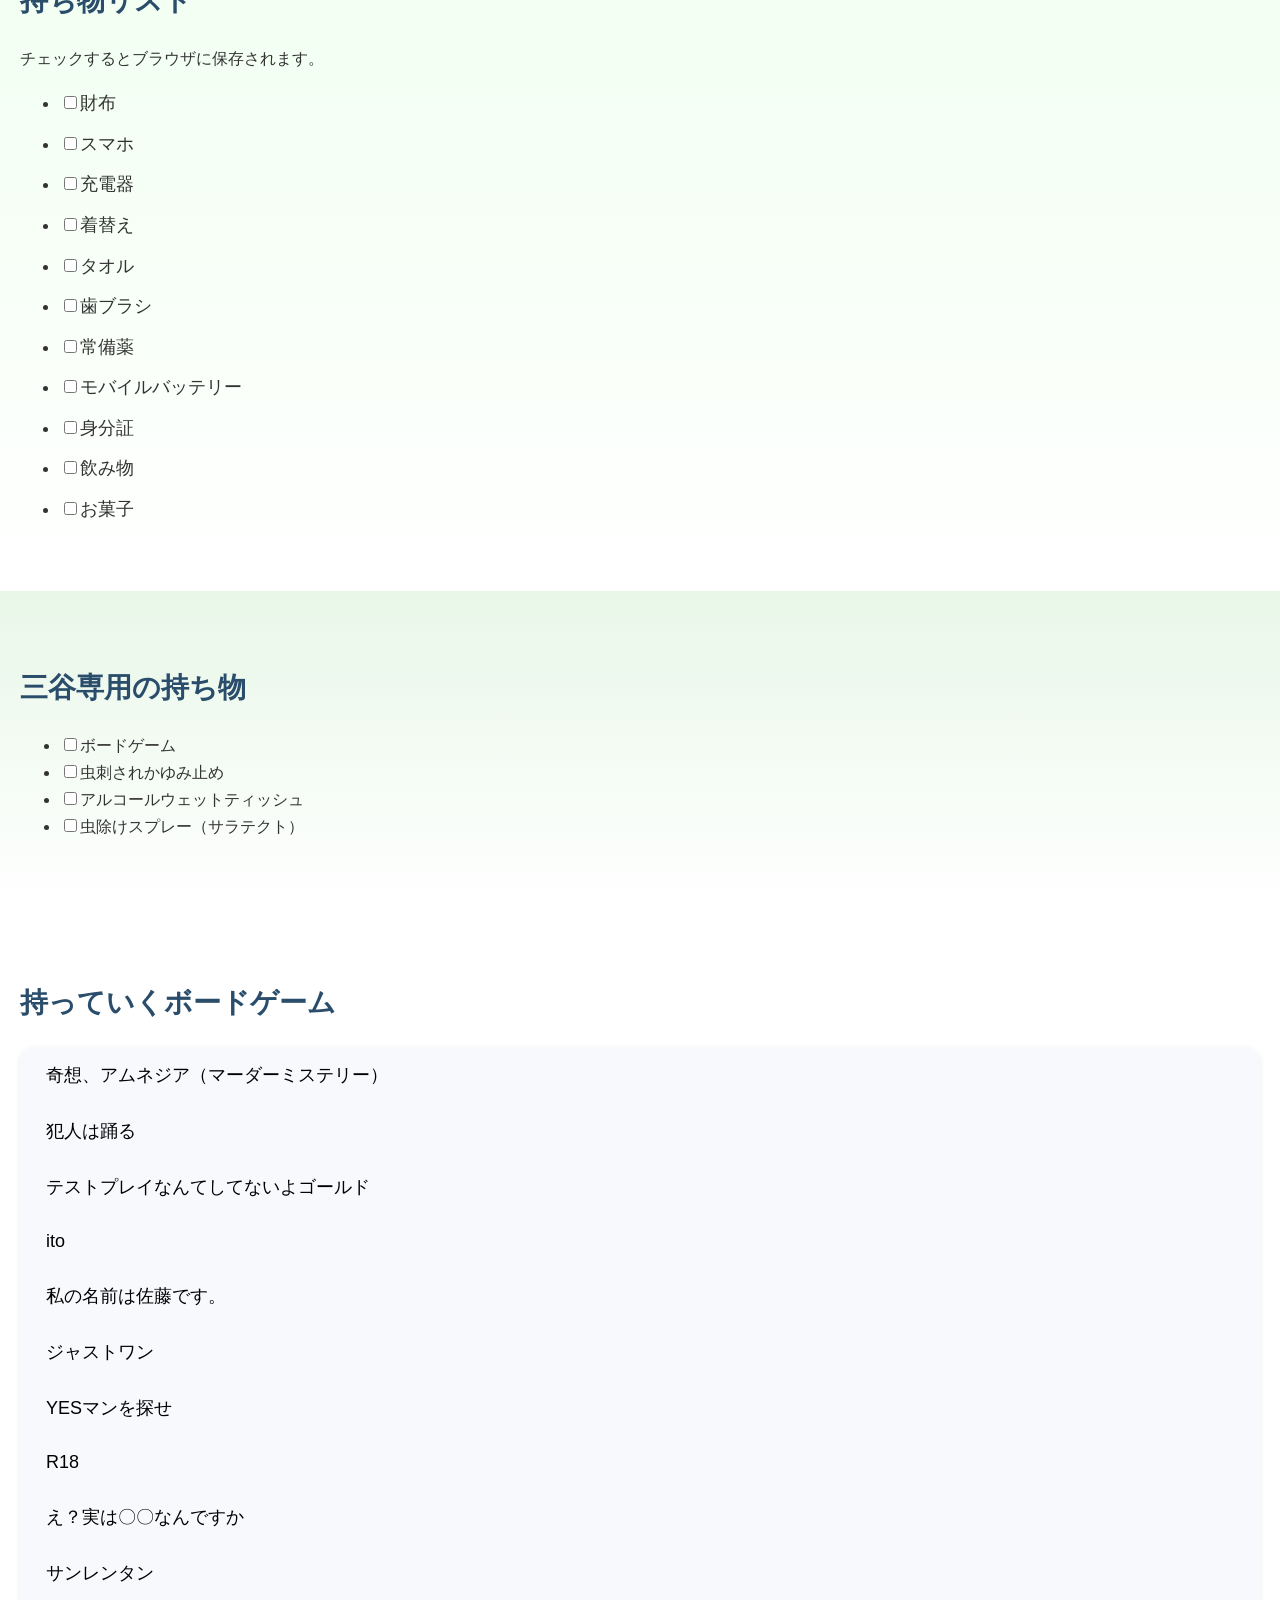
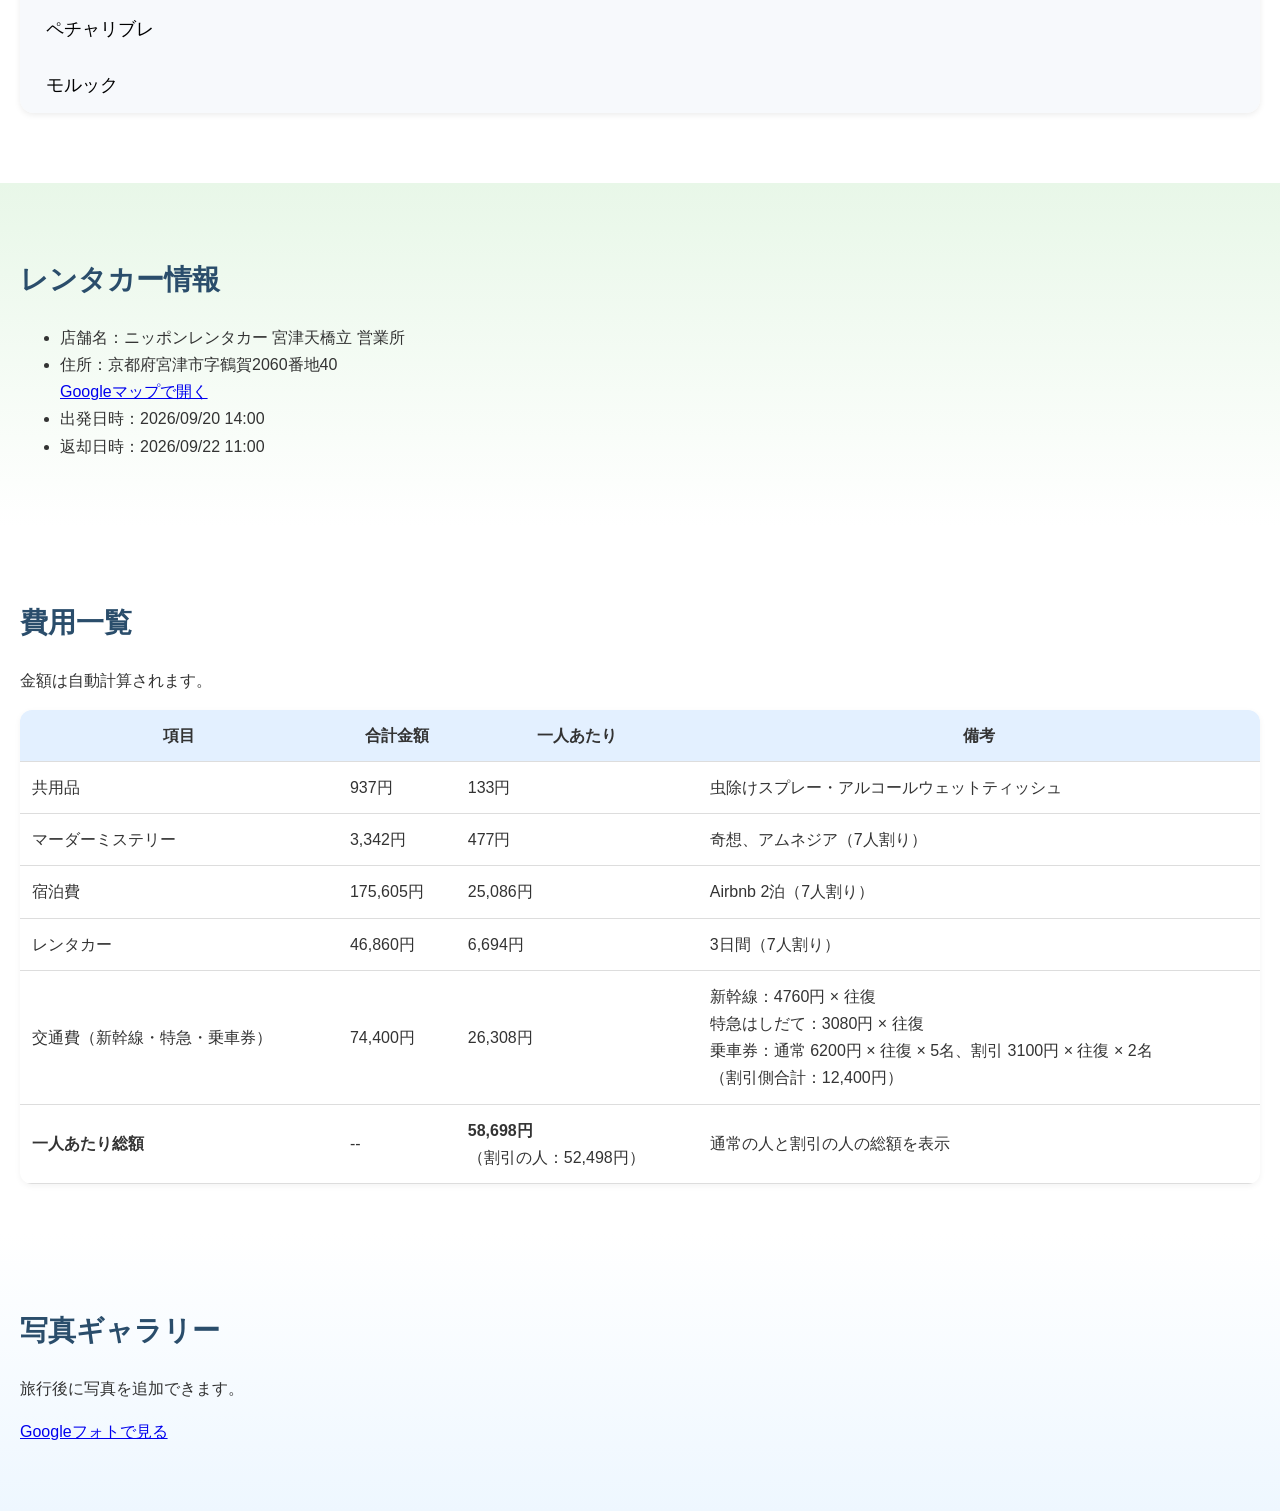
==== commit b6637db0: "更新" ====
--- a/site/index.html
+++ b/site/index.html
@@ -52,7 +52,7 @@
   <h2>参加者一覧</h2>
   <ul class="members-list">
     <li>三谷悠太</li>
-    <li><del>金廣郁也</del></li>
+    <li>金廣郁也</li>
     <li>奥西弘崇</li>
     <li>阿部和馬</li>
     <li>水田脩登</li>
